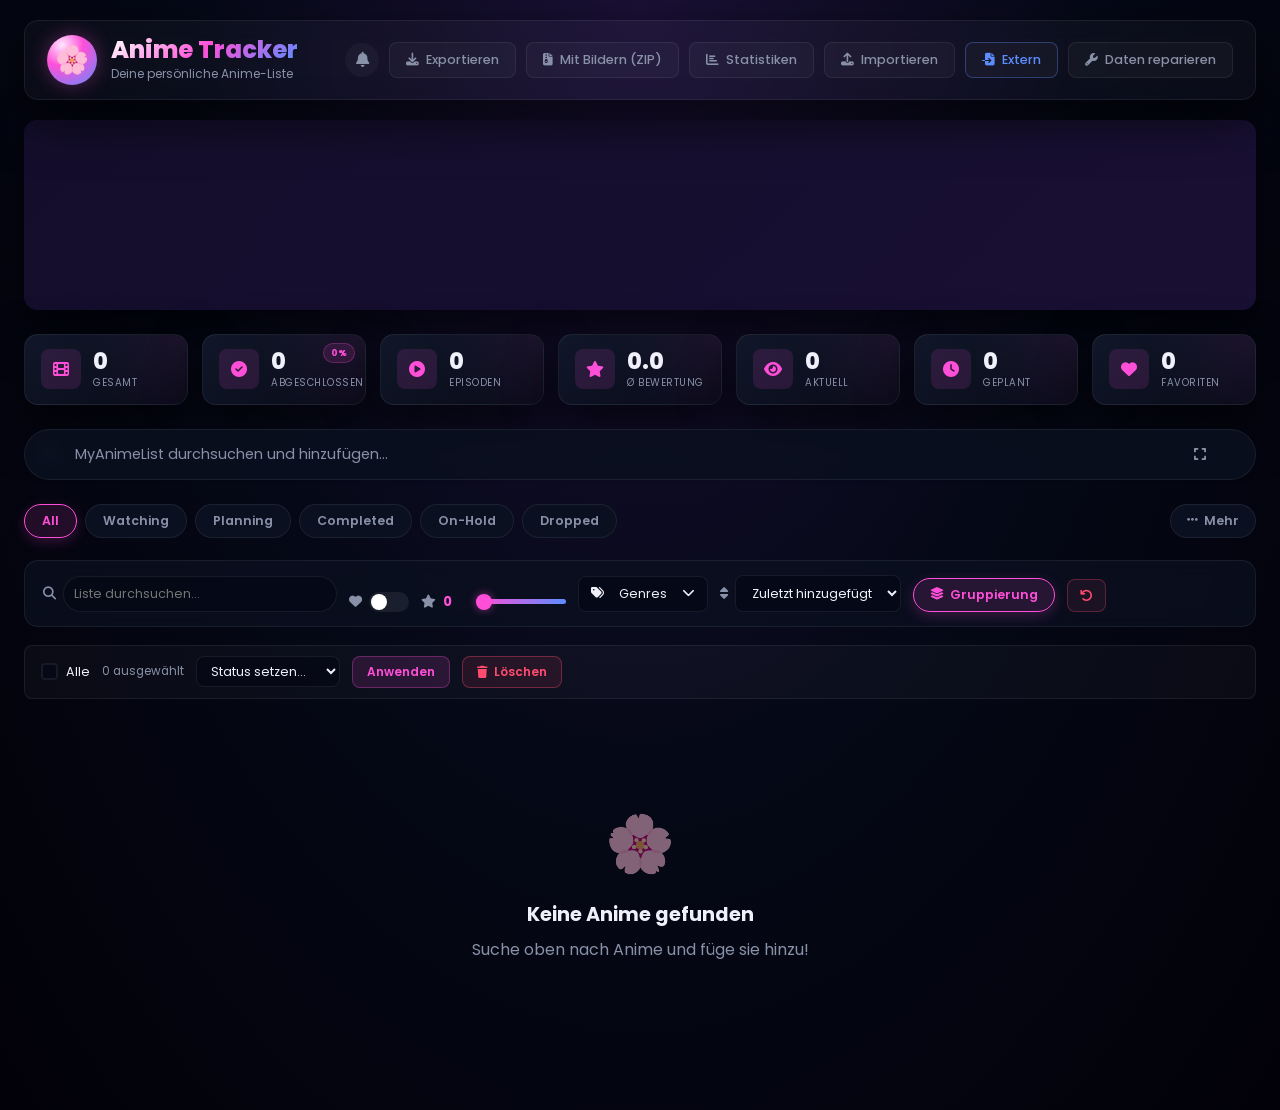
==== index.html @ bda7abe3 "Update aller Dateien: Layout, Skripte und allgemeine Verbesserungen" ====
<!DOCTYPE html>
<html lang="de">
<head>
  <meta charset="UTF-8"/>
  <meta name="viewport" content="width=device-width,initial-scale=1.0"/>
  <title>Anime Tracker</title>
  <link rel="preconnect" href="https://fonts.googleapis.com">
  <link href="https://fonts.googleapis.com/css2?family=Poppins:wght@300;400;500;600;700;800&display=swap" rel="stylesheet">
  <link rel="stylesheet" href="https://cdnjs.cloudflare.com/ajax/libs/font-awesome/6.4.0/css/all.min.css">
  <link rel="stylesheet" href="style.css">
  <style>
    @view-transition { navigation: auto; }
    ::view-transition-old(root) {
      animation: vt-out-left .5s cubic-bezier(0.4, 0, 0.2, 1) both;
    }
    ::view-transition-new(root) {
      animation: vt-in-left .5s cubic-bezier(0.4, 0, 0.2, 1) both;
    }
    @keyframes vt-out-left {
      to { opacity:0; transform:translateX(-80px) scale(0.97); }
    }
    @keyframes vt-in-left {
      from { opacity:0; transform:translateX(-80px) scale(0.97); }
    }
  </style>
</head>
<body>
<div class="app">

  <!-- ═══ HEADER ═══ -->
  <header class="header">
    <div class="header-brand">
      <div class="header-logo">🌸</div>
      <div>
        <h1 class="header-title">Anime Tracker</h1>
        <p class="header-sub">Deine persönliche Anime-Liste</p>
      </div>
    </div>
    <div class="header-actions">
      <!-- Notification Bell -->
      <div class="notif-wrap" id="notifWrap">
        <button class="icon-btn" id="notifBtn" title="Benachrichtigungen">
          <i class="fas fa-bell"></i>
          <span class="notif-badge hidden" id="notifBadge">0</span>
        </button>
        <div class="notif-panel hidden" id="notifPanel">
          <div class="notif-panel-header">
            <span><i class="fas fa-bell"></i> Benachrichtigungen</span>
            <button id="notifMarkAll" class="link-btn">Alle gelesen</button>
          </div>
          <div class="notif-tabs-bar">
            <button class="notif-tab active" data-ntab="episodes"><i class="fas fa-play-circle"></i> Episoden</button>
            <button class="notif-tab" data-ntab="news"><i class="fas fa-newspaper"></i> News</button>
          </div>
          <div class="notif-body" id="notifBody"></div>
        </div>
      </div>
      <button class="btn-ghost" id="exportBtn"><i class="fas fa-download"></i> Exportieren</button>
      <button class="btn-ghost" id="exportZipBtn" title="JSON + alle Cover-Bilder als ZIP exportieren"><i class="fas fa-file-zipper"></i> Mit Bildern (ZIP)</button>
      <a href="stats.html" class="btn-ghost" style="text-decoration:none"><i class="fas fa-chart-bar"></i> Statistiken</a>
      <label class="btn-ghost">
        <i class="fas fa-upload"></i> Importieren
        <input type="file" id="importInput" accept="application/json" hidden>
      </label>
      <label class="btn-ghost btn-accent-border" title="Import von HiAnime/AnimeKai/MAL (XML, JSON, TXT)">
        <i class="fas fa-file-import"></i> Extern
        <input type="file" id="extImportInput" accept=".xml,.json,.txt" hidden>
      </label>
      <button class="btn-ghost" id="repairBtn" title="Fehlende Daten (Cover, Episoden, Alt-Titel) für bestehende Einträge nachladen">
        <i class="fas fa-wrench"></i> Daten reparieren
      </button>
    </div>
  </header>

  <!-- ═══ HERO BANNER ═══ -->
  <div class="hero-banner">
    <div class="hero-img" style="background-image:url('assets/main_header.webp')"></div>
    <div class="hero-overlay"></div>
  </div>

  <!-- ═══ STATS ═══ -->
  <section class="stats-row" id="statsRow">
    <div class="stat-card">
      <div class="stat-icon"><i class="fas fa-film"></i></div>
      <div class="stat-body"><span class="stat-val" id="st-total">0</span><span class="stat-lbl">Gesamt</span></div>
    </div>
    <div class="stat-card" style="position:relative;">
      <span class="stat-pct-badge" id="st-completed-pct">0%</span>
      <div class="stat-icon"><i class="fas fa-check-circle"></i></div>
      <div class="stat-body"><span class="stat-val" id="st-completed">0</span><span class="stat-lbl">Abgeschlossen</span></div>
    </div>
    <div class="stat-card">
      <div class="stat-icon"><i class="fas fa-play-circle"></i></div>
      <div class="stat-body"><span class="stat-val" id="st-episodes">0</span><span class="stat-lbl">Episoden</span></div>
    </div>
    <div class="stat-card">
      <div class="stat-icon"><i class="fas fa-star"></i></div>
      <div class="stat-body"><span class="stat-val" id="st-avg">0.0</span><span class="stat-lbl">Ø Bewertung</span></div>
    </div>
    <div class="stat-card">
      <div class="stat-icon"><i class="fas fa-eye"></i></div>
      <div class="stat-body"><span class="stat-val" id="st-watching">0</span><span class="stat-lbl">Aktuell</span></div>
    </div>
    <div class="stat-card">
      <div class="stat-icon"><i class="fas fa-clock"></i></div>
      <div class="stat-body"><span class="stat-val" id="st-planning">0</span><span class="stat-lbl">Geplant</span></div>
    </div>
    <div class="stat-card">
      <div class="stat-icon"><i class="fas fa-heart"></i></div>
      <div class="stat-body"><span class="stat-val" id="st-favs">0</span><span class="stat-lbl">Favoriten</span></div>
    </div>
  </section>

  <!-- ═══ MAL SEARCH ═══ -->
  <section class="search-section">
    <div class="search-box">
      <i class="fas fa-search search-icon"></i>
      <input id="malInput" class="search-input" type="text" placeholder="MyAnimeList durchsuchen und hinzufügen…" autocomplete="off">
      <i class="fas fa-times search-clear hidden" id="malClear"></i>
      <button class="search-expand-btn" id="searchExpandBtn" title="Große Suche öffnen"><i class="fas fa-expand"></i></button>
      <div class="search-dropdown hidden" id="malDropdown"></div>
    </div>
  </section>

  <!-- ═══ TABS ROW ═══ -->
  <div class="tabs-row">
    <div class="tabs-left">
      <div class="tabs-fixed" id="tabsFixed"></div>
      <div class="tabs-divider hidden" id="tabsDivider"></div>
      <div class="tabs-scroll-wrap" id="tabsScrollWrap">
        <div class="tabs-scroll" id="tabsScroll"></div>
      </div>
    </div>
    <div class="tabs-right">
      <!-- More / folders -->
      <div class="more-wrap" id="moreWrap">
        <button class="pill-btn" id="moreBtn"><i class="fas fa-ellipsis-h"></i> Mehr</button>
        <div class="more-panel hidden" id="morePanel">
          <div class="more-list" id="moreList"></div>
          <div class="more-input-row hidden" id="moreInputRow">
            <input id="folderInput" class="more-input" placeholder="Name…" onkeydown="if(event.key==='Enter')AT.addFolder()">
            <i class="fas fa-check" onclick="AT.addFolder()" class="more-confirm-icon"></i>
          </div>
          <button class="more-add-btn" id="moreAddBtn" onclick="AT.showFolderInput()"><i class="fas fa-plus"></i> Neue Kategorie</button>
        </div>
      </div>
    </div>
  </div>

  <!-- ═══ FILTER BAR ═══ -->
  <div class="filter-bar">
    <!-- List search -->
    <div class="filter-item filter-search">
      <i class="fas fa-search fi-icon"></i>
      <input id="listSearch" class="filter-input" placeholder="Liste durchsuchen…">
      <i class="fas fa-times fi-clear hidden" id="listSearchClear"></i>
    </div>
    <!-- Franchise -->
    <div class="filter-item hidden" id="franchiseWrap">
      <i class="fas fa-layer-group fi-icon"></i>
      <select id="franchiseSel" class="filter-select">
        <option value="">Alle Franchises</option>
      </select>
    </div>
    <!-- Favorites toggle -->
    <div class="filter-item">
      <i class="fas fa-heart fi-icon"></i>
      <label class="toggle"><input type="checkbox" id="favToggle"><span class="toggle-track"></span></label>
    </div>
    <!-- Rating -->
    <div class="filter-item">
      <i class="fas fa-star fi-icon"></i>
      <span id="ratingVal" class="filter-val">0</span>
      <input type="range" id="ratingRange" min="0" max="10" step="0.5" value="0" class="filter-range">
    </div>
    <!-- Genres -->
    <div class="filter-item genre-wrap" id="genreWrap">
      <button class="filter-select genre-btn" id="genreBtn">
        <i class="fas fa-tags"></i> <span id="genreBtnText">Genres</span> <i class="fas fa-chevron-down"></i>
      </button>
      <div class="genre-panel hidden" id="genrePanel"></div>
    </div>
    <!-- Sort -->
    <div class="filter-item">
      <i class="fas fa-sort fi-icon"></i>
      <select id="sortSel" class="filter-select">
        <option value="added-desc">Zuletzt hinzugefügt</option>
        <option value="title-asc">Titel A–Z</option>
        <option value="title-desc">Titel Z–A</option>
        <option value="rating-desc">Bewertung ↓</option>
        <option value="rating-asc">Bewertung ↑</option>
        <option value="mal-desc">MAL Score ↓</option>
        <option value="progress-desc">Fortschritt ↓</option>
      </select>
    </div>
    <!-- Grouping toggle -->
    <div class="filter-item">
      <button class="pill-btn active" id="groupingBtn"><i class="fas fa-layer-group"></i> Gruppierung</button>
    </div>
    <!-- Reset -->
    <button class="reset-btn" id="resetBtn"><i class="fas fa-undo"></i></button>
  </div>

  <!-- ═══ BULK ACTIONS ═══ -->
  <div class="bulk-bar" id="bulkBar">
    <label class="cb-wrap"><input type="checkbox" id="selectAll"><span class="cb-box"></span><span>Alle</span></label>
    <span class="bulk-count" id="bulkCount">0 ausgewählt</span>
    <select id="bulkStatus" class="filter-select" style="padding:5px 10px;">
      <option value="">Status setzen…</option>
      <option value="Currently Watching">Aktuell</option>
      <option value="Completed">Abgeschlossen</option>
      <option value="Plan to Watch">Geplant</option>
      <option value="On Hold">Pausiert</option>
      <option value="Dropped">Abgebrochen</option>
    </select>
    <button class="btn-sm-accent" id="bulkApplyBtn">Anwenden</button>
    <button class="btn-sm-danger" id="bulkDeleteBtn"><i class="fas fa-trash"></i> Löschen</button>
  </div>

  <!-- ═══ MESSAGE ═══ -->
  <div class="msg-bar hidden" id="msgBar"></div>

  <!-- ═══ ANIME GRID ═══ -->
  <div class="anime-grid" id="animeGrid"></div>
  <div class="empty-state hidden" id="emptyState">
    <div class="empty-icon">🌸</div>
    <h3>Keine Anime gefunden</h3>
    <p>Suche oben nach Anime und füge sie hinzu!</p>
  </div>

  <!-- ═══ PAGINATION ═══ -->
  <div class="pagination" id="pagination"></div>

</div><!-- .app -->

<!-- ══════════════════ MODALS ══════════════════ -->

<!-- Detail Modal -->
<div class="modal hidden" id="detailModal">
  <div class="modal-bg"></div>
  <div class="modal-box xlarge">
    <div class="modal-head">
      <div class="detail-head-titles">
        <h2 id="detailModalTitle"></h2>
        <div class="detail-modal-alt" id="detailModalAlt"></div>
      </div>
      <button class="icon-btn" id="detailClose"><i class="fas fa-times"></i></button>
    </div>
    <div class="modal-body" id="detailBody"></div>
    <div class="modal-foot">
      <button class="btn-danger" id="detailDelete"><i class="fas fa-trash"></i> Löschen</button>
      <button class="btn-accent" id="detailEdit"><i class="fas fa-edit"></i> Bearbeiten</button>
    </div>
  </div>
</div>

<!-- Edit Modal -->
<div class="modal hidden" id="editModal">
  <div class="modal-bg"></div>
  <div class="modal-box medium">
    <div class="modal-head">
      <h2><i class="fas fa-edit"></i> Bearbeiten</h2>
      <button class="icon-btn" id="editClose"><i class="fas fa-times"></i></button>
    </div>
    <div class="modal-body">
      <div class="edit-preview">
        <img id="editImg" src="" alt="" onerror="noCover(this)">
        <div><h3 id="editName"></h3><p id="editMeta" class="dim"></p></div>
      </div>
      <div class="form-grid">
        <div class="form-field">
          <label>Status</label>
          <select id="editStatus" class="filter-select" style="width:100%"></select>
        </div>
        <div class="form-field">
          <label>Fortschritt</label>
          <div class="ep-row">
            <input type="number" id="editEpWatched" min="0" class="ep-input">
            <span class="dim">/</span>
            <span id="editEpTotal" class="dim">0</span>
          </div>
        </div>
        <div class="form-field full">
          <label>Meine Bewertung: <strong id="editRatingVal">0.0</strong></label>
          <input type="range" id="editRating" min="0" max="10" step="0.5" value="0" class="filter-range" style="width:100%">
        </div>
        <div class="form-field full">
          <label class="cb-wrap"><input type="checkbox" id="editFav"><span class="cb-box"></span><span><i class="fas fa-heart"></i> Favorit</span></label>
        </div>
        <div class="form-field full" id="editCatField"></div>
      </div>
    </div>
    <div class="modal-foot">
      <button class="btn-ghost" id="editCancel">Abbrechen</button>
      <button class="btn-accent" id="editSave">Speichern</button>
    </div>
  </div>
</div>

<!-- MAL Add Modal -->
<div class="modal hidden" id="addModal">
  <div class="modal-bg"></div>
  <div class="modal-box large">
    <div class="modal-head">
      <h2><i class="fab fa-fort-awesome"></i> Zur Liste hinzufügen</h2>
      <button class="icon-btn" id="addClose"><i class="fas fa-times"></i></button>
    </div>
    <div class="modal-body" id="addBody"></div>
    <div class="modal-foot">
      <button class="btn-ghost" id="addCancel">Abbrechen</button>
      <button class="btn-accent" id="addConfirm"><i class="fas fa-plus"></i> Hinzufügen</button>
    </div>
  </div>
</div>

<!-- Big Search Modal -->
<div class="modal hidden" id="bigSearchModal">
  <div class="modal-bg"></div>
  <div class="modal-box xlarge bigsearch-box">
    <div class="modal-head">
      <h2><i class="fas fa-search"></i> Anime suchen</h2>
      <button class="icon-btn" id="bigSearchClose"><i class="fas fa-times"></i></button>
    </div>
    <div class="bigsearch-inputwrap">
      <i class="fas fa-search search-icon"></i>
      <input id="bigSearchInput" class="search-input" type="text" placeholder="Titel (deutsch, englisch oder japanisch)…" autocomplete="off">
      <i class="fas fa-times search-clear hidden" id="bigSearchClear"></i>
    </div>
    <div class="modal-body bigsearch-body" id="bigSearchResults">
      <div class="bigsearch-hint"><i class="fas fa-info-circle"></i> Tipp wenn du einen Anime nicht findest: probier mal nur ein einzelnes Schlüsselwort statt des ganzen Titels.</div>
    </div>
  </div>
</div>

<!-- Merge Modal -->
<div class="modal hidden" id="mergeModal">
  <div class="modal-bg"></div>
  <div class="modal-box medium">
    <div class="modal-head">
      <h2><i class="fas fa-compress-arrows-alt"></i> Kategorien zusammenführen</h2>
      <button class="icon-btn" id="mergeClose"><i class="fas fa-times"></i></button>
    </div>
    <div class="modal-body">
      <p class="dim" style="margin-bottom:16px;">Alle Anime aus <strong id="mergeSrcLabel"></strong> werden zusammengeführt.</p>
      <div class="form-grid">
        <div class="form-field full">
          <label>Zusammenführen mit</label>
          <select id="mergeTarget" class="filter-select" style="width:100%"></select>
        </div>
        <div class="form-field full">
          <label>Neuer Name</label>
          <input type="text" id="mergeName" class="ep-input" style="width:100%">
        </div>
      </div>
    </div>
    <div class="modal-foot">
      <button class="btn-ghost" id="mergeCancel">Abbrechen</button>
      <button class="btn-accent" id="mergeConfirm"><i class="fas fa-compress-arrows-alt"></i> Zusammenführen</button>
    </div>
  </div>
</div>

<!-- External Import Modal -->
<div class="modal hidden" id="extModal">
  <div class="modal-bg"></div>
  <div class="modal-box large">
    <div class="modal-head">
      <h2><i class="fas fa-file-import"></i> Externer Import</h2>
      <button class="icon-btn" id="extClose"><i class="fas fa-times"></i></button>
    </div>
    <div class="modal-body" id="extBody"></div>
    <div class="modal-foot">
      <button class="btn-ghost" id="extCancel">Abbrechen</button>
      <button class="btn-accent" id="extStart" disabled><i class="fas fa-rocket"></i> Import starten</button>
    </div>
  </div>
</div>

<!-- Repair existing entries (backfill missing cover/episodes/score/alt title) -->
<div class="modal hidden" id="repairModal">
  <div class="modal-bg"></div>
  <div class="modal-box large">
    <div class="modal-head">
      <h2><i class="fas fa-wrench"></i> Daten reparieren</h2>
      <button class="icon-btn" id="repairClose"><i class="fas fa-times"></i></button>
    </div>
    <div class="modal-body" id="repairBody"></div>
    <div class="modal-foot">
      <button class="btn-ghost" id="repairCancel">Abbrechen</button>
      <button class="btn-accent" id="repairStart" disabled><i class="fas fa-rocket"></i> Reparatur starten</button>
    </div>
  </div>
</div>

<!-- ZIP export with images -->
<div class="modal hidden" id="zipExportModal">
  <div class="modal-bg"></div>
  <div class="modal-box large">
    <div class="modal-head">
      <h2><i class="fas fa-file-zipper"></i> Export mit Bildern</h2>
      <button class="icon-btn" id="zipExportClose"><i class="fas fa-times"></i></button>
    </div>
    <div class="modal-body" id="zipExportBody"></div>
    <div class="modal-foot">
      <button class="btn-ghost" id="zipExportCancel">Abbrechen</button>
      <button class="btn-accent" id="zipExportStart"><i class="fas fa-rocket"></i> Export starten</button>
    </div>
  </div>
</div>

<script src="https://cdnjs.cloudflare.com/ajax/libs/Chart.js/4.4.1/chart.umd.min.js"></script>
<script src="https://cdnjs.cloudflare.com/ajax/libs/jszip/3.10.1/jszip.min.js"></script>
<script src="script.js"></script>
</body>
</html>
---- style.css ----
/* ═══════════════════════════════════════════════════════════════════
   Anime Tracker — style.css  (clean rewrite)
═══════════════════════════════════════════════════════════════════ */
:root {
  --bg:          #050816;
  --bg2:         #0b1020;
  --bg3:         #111827;
  --surface:     rgba(255,255,255,.03);
  --border:      rgba(255,255,255,.07);
  --accent:      #ff4fd8;
  --accent-dim:  rgba(255,79,216,.12);
  --accent2:     #5b8dff;
  --text:        #f0f0fa;
  --dim:         #8891a8;
  --success:     #4cd964;
  --warning:     #ffcc00;
  --danger:      #ff4b6e;
  --radius:      14px;
  --radius-sm:   8px;
  --radius-pill: 999px;
  --shadow:      0 20px 50px rgba(0,0,0,.6);
  --glow:        0 0 20px rgba(255,79,216,.3);
  --trans:       .2s cubic-bezier(.4,0,.2,1);
}

/* ── Reset ── */
*,*::before,*::after{box-sizing:border-box;margin:0;padding:0}
.hidden{display:none!important}
html{overflow-x:hidden;scroll-behavior:smooth;background:#050816}
body{
  background:radial-gradient(ellipse at top,#1a1035 0,#050816 50%,#020108 100%);
  color:var(--text);
  font-family:'Poppins',system-ui,sans-serif;
  -webkit-font-smoothing:antialiased;
  min-height:100vh;
  overflow-x:hidden;
}

/* ── Layout ── */
.app{
  max-width:1440px;
  margin:0 auto;
  padding:20px 24px 80px;
}

/* ════════════════════ HEADER ════════════════════ */
.header{
  display:flex;
  align-items:center;
  justify-content:space-between;
  gap:16px;
  padding:14px 22px;
  background:var(--surface);
  border:1px solid var(--border);
  border-radius:var(--radius);
  backdrop-filter:blur(12px);
  box-shadow:var(--shadow);
  position:relative;
  z-index:100;
  overflow:visible;
}
.header-brand{display:flex;align-items:center;gap:14px}
.header-logo{
  width:50px;height:50px;border-radius:50%;flex-shrink:0;
  background:radial-gradient(circle at 30% 20%,#ffe6ff,#ff4fd8 40%,#5b8dff);
  display:flex;align-items:center;justify-content:center;
  font-size:1.7rem;box-shadow:var(--glow);
}
.header-title{
  font-size:1.5rem;font-weight:800;
  background:linear-gradient(135deg,#fff,var(--accent),var(--accent2));
  -webkit-background-clip:text;background-clip:text;color:transparent;
  line-height:1.1;
}
.header-sub{font-size:.75rem;color:var(--dim);margin-top:2px}
.header-actions{display:flex;align-items:center;gap:10px;flex-shrink:0}

/* ── Buttons ── */
.btn-ghost{
  display:inline-flex;align-items:center;gap:7px;
  padding:8px 16px;border-radius:var(--radius-sm);
  background:var(--surface);border:1px solid var(--border);
  color:var(--dim);font-size:.8rem;font-weight:500;
  cursor:pointer;transition:all var(--trans);font-family:inherit;
  white-space:nowrap;
}
.btn-ghost:hover{border-color:var(--accent);color:var(--accent);background:var(--accent-dim)}
.btn-accent-border{border-color:rgba(91,141,255,.35)!important;color:var(--accent2)!important}
.btn-accent-border:hover{border-color:var(--accent2)!important;background:rgba(91,141,255,.12)!important}

.btn-accent{
  display:inline-flex;align-items:center;gap:7px;
  padding:10px 20px;border-radius:var(--radius-sm);
  background:linear-gradient(135deg,var(--accent),#ff80e5);
  border:none;color:#050816;font-size:.85rem;font-weight:700;
  cursor:pointer;transition:all var(--trans);font-family:inherit;
  box-shadow:0 6px 20px rgba(255,79,216,.35);
}
.btn-accent:hover{transform:translateY(-2px);box-shadow:0 10px 28px rgba(255,79,216,.5)}

.btn-danger{
  display:inline-flex;align-items:center;gap:7px;
  padding:10px 20px;border-radius:var(--radius-sm);
  background:rgba(255,75,110,.12);border:1px solid rgba(255,75,110,.4);
  color:var(--danger);font-size:.85rem;font-weight:600;
  cursor:pointer;transition:all var(--trans);font-family:inherit;
}
.btn-danger:hover{background:rgba(255,75,110,.22)}

.btn-sm-accent{
  padding:6px 14px;border-radius:var(--radius-sm);
  background:var(--accent-dim);border:1px solid rgba(255,79,216,.3);
  color:var(--accent);font-size:.75rem;font-weight:600;
  cursor:pointer;transition:all var(--trans);font-family:inherit;
}
.btn-sm-accent:hover{background:rgba(255,79,216,.22)}

.btn-sm-danger{
  padding:6px 14px;border-radius:var(--radius-sm);
  background:rgba(255,75,110,.1);border:1px solid rgba(255,75,110,.35);
  color:var(--danger);font-size:.75rem;font-weight:600;
  cursor:pointer;transition:all var(--trans);font-family:inherit;
  display:inline-flex;align-items:center;gap:6px;
}
.btn-sm-danger:hover{background:rgba(255,75,110,.2)}

.icon-btn{
  width:34px;height:34px;border-radius:50%;border:none;
  background:var(--surface);color:var(--dim);
  display:flex;align-items:center;justify-content:center;
  cursor:pointer;transition:all var(--trans);font-size:.95rem;
}
.icon-btn:hover{color:var(--accent);background:var(--accent-dim)}

.link-btn{background:none;border:none;color:var(--accent2);font-size:.72rem;cursor:pointer;font-family:inherit;transition:color var(--trans)}
.link-btn:hover{color:var(--accent)}

.pill-btn{
  display:inline-flex;align-items:center;gap:6px;
  padding:7px 16px;border-radius:var(--radius-pill);
  background:var(--bg2);border:1px solid var(--border);
  color:var(--dim);font-size:.78rem;font-weight:600;
  cursor:pointer;transition:all var(--trans);font-family:inherit;white-space:nowrap;
}
.pill-btn:hover{border-color:var(--accent);color:var(--accent)}
.pill-btn.active{background:var(--accent-dim);border-color:var(--accent);color:var(--accent);box-shadow:0 4px 14px rgba(255,79,216,.2)}

/* ════════════════════ HERO ════════════════════ */
.hero-banner{
  position:relative;height:190px;border-radius:var(--radius);
  overflow:hidden;margin:20px 0 24px;box-shadow:var(--shadow);
  flex-shrink:0;background:var(--bg2);
}
.hero-img{position:absolute;inset:0;background-size:cover;background-position:center;background-color:#1a1035}
.hero-overlay{position:absolute;inset:0;background:linear-gradient(135deg,rgba(5,8,22,.3),rgba(5,8,22,.05))}

/* ════════════════════ STATS ════════════════════ */
.stats-row{
  display:grid;
  grid-template-columns:repeat(auto-fit,minmax(min(130px,100%),1fr));
  gap:14px;margin-bottom:24px;
}
.stat-card{
  background:linear-gradient(145deg,rgba(17,24,42,.97),rgba(8,10,24,.98));
  border:1px solid var(--border);border-radius:var(--radius);
  padding:14px 16px;display:flex;align-items:center;gap:12px;
  box-shadow:var(--shadow);transition:all var(--trans);
  position:relative;overflow:hidden;
}
.stat-card::after{
  content:'';position:absolute;inset:0;
  background:radial-gradient(circle at top right,rgba(255,79,216,.07),transparent 60%);
  pointer-events:none;
}
.stat-card:hover{transform:translateY(-3px);border-color:rgba(255,79,216,.3)}
.stat-icon{
  width:40px;height:40px;border-radius:var(--radius-sm);
  background:var(--accent-dim);display:flex;align-items:center;
  justify-content:center;color:var(--accent);font-size:1rem;flex-shrink:0;z-index:1;
}
.stat-body{display:flex;flex-direction:column;z-index:1}
.stat-val{font-size:1.4rem;font-weight:800;line-height:1.1}
.stat-lbl{font-size:.62rem;color:var(--dim);text-transform:uppercase;letter-spacing:.5px;margin-top:2px}
.stat-pct-badge{
  position:absolute;top:8px;right:10px;
  background:var(--accent-dim);border:1px solid rgba(255,79,216,.25);
  color:var(--accent);border-radius:var(--radius-pill);
  padding:2px 7px;font-size:.58rem;font-weight:700;z-index:2;
}

/* ════════════════════ MAL SEARCH ════════════════════ */
.search-section{margin-bottom:20px;position:relative;z-index:90}
.search-box{position:relative}
.search-icon{
  position:absolute;left:18px;top:50%;transform:translateY(-50%);
  color:var(--dim);font-size:.95rem;pointer-events:none;
}
.search-input{
  width:100%;padding:14px 50px;border-radius:var(--radius-pill);
  background:rgba(11,16,32,.9);border:1px solid var(--border);
  color:var(--text);font-size:.9rem;outline:none;font-family:inherit;
  transition:all var(--trans);backdrop-filter:blur(8px);
}
.search-input:focus{border-color:var(--accent);box-shadow:0 0 0 2px rgba(255,79,216,.15)}
.search-input::placeholder{color:var(--dim)}
.search-clear{
  position:absolute;right:18px;top:50%;transform:translateY(-50%);
  color:var(--dim);cursor:pointer;transition:color var(--trans);
}
.search-clear:hover{color:var(--text)}
.search-expand-btn{
  position:absolute;right:44px;top:50%;transform:translateY(-50%);
  background:none;border:none;color:var(--dim);cursor:pointer;
  font-size:.85rem;padding:6px;transition:color var(--trans);
}
.search-expand-btn:hover{color:var(--accent)}
.search-dropdown{
  position:absolute;top:calc(100% + 8px);left:0;right:0;
  background:#0b1020;border:1px solid var(--border);border-radius:var(--radius);
  max-height:480px;overflow-y:auto;box-shadow:var(--shadow);z-index:200;
}
.sdrop-item{
  display:flex;align-items:center;gap:14px;padding:12px 16px;
  cursor:pointer;border-bottom:1px solid var(--border);transition:background var(--trans);
}
.sdrop-item:last-child{border-bottom:none}
.sdrop-item:hover{background:var(--accent-dim)}
.sdrop-item img{width:46px;height:65px;object-fit:cover;border-radius:6px;flex-shrink:0}
.sdrop-title{font-size:.83rem;font-weight:600;margin-bottom:4px}
.sdrop-meta{font-size:.69rem;color:var(--dim);display:flex;gap:10px;flex-wrap:wrap}

/* ════════════════════ BIG SEARCH MODAL ════════════════════ */
.bigsearch-box{max-width:1040px;width:100%}
.bigsearch-inputwrap{position:relative;padding:18px 24px}
.bigsearch-inputwrap .search-icon{left:42px}
.bigsearch-inputwrap .search-input{padding:14px 50px}
.bigsearch-inputwrap .search-clear{right:42px}
.bigsearch-body{padding-top:0}
.bigsearch-hint{color:var(--dim);font-size:.82rem;padding:10px 4px 4px;display:flex;gap:8px;align-items:center}
.bigsearch-grid{
  display:grid;grid-template-columns:repeat(auto-fill,minmax(170px,1fr));gap:16px;
}
.bsr-card{
  background:var(--surface);border:1px solid var(--border);border-radius:var(--radius);
  overflow:hidden;cursor:pointer;transition:all var(--trans);display:flex;flex-direction:column;
}
.bsr-card:hover{border-color:var(--accent);transform:translateY(-3px);box-shadow:var(--glow)}
.bsr-card img{width:100%;aspect-ratio:2/3;object-fit:cover;display:block;background:var(--bg3)}
.bsr-info{padding:10px 12px 12px;display:flex;flex-direction:column;gap:4px;flex:1}
.bsr-title{font-size:.85rem;font-weight:700;line-height:1.25}
.bsr-alt{font-size:.72rem;color:var(--dim);line-height:1.2}
.bsr-meta{font-size:.68rem;color:var(--dim);display:flex;gap:8px;flex-wrap:wrap;margin-top:auto;padding-top:6px}
.bsr-meta span{display:flex;align-items:center;gap:3px}
.bsr-genres{display:flex;flex-wrap:wrap;gap:5px;margin-top:2px}
.bsr-genre-tag{font-size:.63rem;padding:2px 8px;border-radius:var(--radius-pill);background:var(--accent-dim);color:var(--accent)}

/* ════════════════════ TABS ════════════════════ */
.tabs-row{
  display:flex;justify-content:space-between;align-items:center;
  gap:12px;margin-bottom:18px;padding:4px 0;overflow:visible;
}
.tabs-left{display:flex;align-items:center;gap:0;flex:1;min-width:0;overflow:visible}
.tabs-fixed{display:flex;gap:8px;flex-shrink:0}
.tabs-divider{width:1px;height:22px;background:var(--border);margin:0 10px;flex-shrink:0}
.tabs-scroll-wrap{flex:1;min-width:0;overflow-x:auto;overflow-y:visible;scrollbar-width:none}
.tabs-scroll-wrap::-webkit-scrollbar{display:none}
.tabs-scroll{display:flex;gap:8px;flex-wrap:nowrap;padding:4px 2px}
.tabs-right{display:flex;align-items:center;gap:8px;flex-shrink:0}

.tab{
  padding:7px 17px;border-radius:var(--radius-pill);
  background:var(--bg2);border:1px solid var(--border);
  font-size:.78rem;font-weight:600;color:var(--dim);
  cursor:pointer;transition:all var(--trans);white-space:nowrap;
  flex-shrink:0;
}
.tab:hover{border-color:var(--accent);color:var(--accent);transform:translateY(-1px)}
.tab.active{background:var(--accent-dim);border-color:var(--accent);color:var(--accent);box-shadow:0 4px 14px rgba(255,79,216,.2)}

/* More panel */
.more-wrap{position:relative;overflow:visible}
.more-panel{
  position:absolute;top:calc(100% + 8px);right:0;width:290px;
  background:#0b1020;border:1px solid var(--border);border-radius:var(--radius);
  padding:12px;display:flex;flex-direction:column;gap:8px;
  z-index:300;box-shadow:var(--shadow);
}
.more-list{display:flex;flex-direction:column;gap:6px;max-height:220px;overflow-y:auto}
.more-item{
  display:flex;align-items:center;gap:8px;padding:8px 10px;
  background:var(--bg3);border-radius:var(--radius-sm);font-size:.79rem;
  transition:background var(--trans);
}
.more-item:hover{background:#1a2040}
.more-item-left{display:flex;align-items:center;gap:8px;flex:1;min-width:0}
.more-item-name{flex:1;white-space:nowrap;overflow:hidden;text-overflow:ellipsis}
.more-item-count{
  background:var(--accent-dim);border:1px solid rgba(255,79,216,.25);
  color:var(--accent);border-radius:var(--radius-pill);padding:1px 8px;font-size:.62rem;
  white-space:nowrap;flex-shrink:0;
}
.more-reorder{display:flex;flex-direction:column;gap:1px;flex-shrink:0}
.more-reorder button{
  background:none;border:none;color:var(--dim);cursor:pointer;
  padding:1px 4px;font-size:.58rem;border-radius:3px;transition:all var(--trans);
}
.more-reorder button:hover:not(:disabled){color:var(--accent);background:var(--accent-dim)}
.more-reorder button:disabled{opacity:.2;cursor:not-allowed}
.more-item-actions{display:flex;gap:4px;flex-shrink:0}
.more-act-btn{
  background:none;border:none;cursor:pointer;
  padding:4px 6px;border-radius:5px;font-size:.73rem;transition:all var(--trans);
}
.more-act-btn.merge{color:var(--accent2)}
.more-act-btn.merge:hover{background:rgba(91,141,255,.15)}
.more-act-btn.del{color:var(--danger)}
.more-act-btn.del:hover{background:rgba(255,75,110,.15)}
.more-input-row{
  display:flex;align-items:center;gap:8px;
  background:var(--bg);border:1px solid var(--border);
  border-radius:var(--radius-sm);padding:7px 10px;
}
.more-input{background:none;border:none;color:var(--text);outline:none;font-size:.8rem;flex:1;font-family:inherit}
.more-add-btn{
  background:var(--accent-dim);border:1px solid rgba(255,79,216,.3);
  border-radius:var(--radius-sm);padding:9px;font-size:.79rem;font-weight:600;
  color:var(--accent);cursor:pointer;transition:all var(--trans);font-family:inherit;text-align:center;
}
.more-add-btn:hover{background:rgba(255,79,216,.2)}
.folder-rename-input{
  background:rgba(5,8,22,.9);border:1px solid var(--accent);border-radius:6px;
  padding:2px 7px;font-size:.79rem;color:var(--text);outline:none;font-family:inherit;
  width:130px;
}

/* ════════════════════ FILTER BAR ════════════════════ */
.filter-bar{
  display:flex;flex-wrap:wrap;align-items:flex-end;gap:12px;
  background:rgba(11,16,32,.75);border:1px solid var(--border);
  border-radius:var(--radius);padding:14px 18px;margin-bottom:18px;
  backdrop-filter:blur(8px);position:relative;z-index:50;
}
.filter-item{display:flex;align-items:center;gap:7px}
.fi-icon{color:var(--dim);font-size:.82rem;flex-shrink:0}
.filter-input{
  background:rgba(5,8,22,.8);border:1px solid var(--border);
  border-radius:var(--radius-pill);padding:8px 14px 8px 10px;
  font-size:.79rem;color:var(--text);outline:none;font-family:inherit;
  transition:all var(--trans);min-width:180px;
}
.filter-input:focus{border-color:var(--accent)}
.fi-clear{cursor:pointer;color:var(--dim);font-size:.75rem}
.fi-clear:hover{color:var(--text)}
.filter-select{
  background:rgba(5,8,22,.8);border:1px solid var(--border);
  border-radius:var(--radius-sm);padding:8px 12px;
  font-size:.79rem;color:var(--text);outline:none;font-family:inherit;
  cursor:pointer;transition:border-color var(--trans);
}
.filter-select:focus{border-color:var(--accent)}
.filter-val{font-size:.83rem;font-weight:700;color:var(--accent);min-width:26px}
.filter-range{
  -webkit-appearance:none;height:5px;border-radius:5px;outline:none;
  background:linear-gradient(90deg,var(--accent),var(--accent2));cursor:pointer;
  width:90px;
}
.filter-range::-webkit-slider-thumb{
  -webkit-appearance:none;width:16px;height:16px;border-radius:50%;
  background:var(--accent);cursor:pointer;box-shadow:0 0 8px rgba(255,79,216,.5);
}
.reset-btn{
  background:rgba(255,75,110,.08);border:1px solid rgba(255,75,110,.3);
  border-radius:var(--radius-sm);padding:8px 12px;color:var(--danger);
  cursor:pointer;transition:all var(--trans);font-size:.8rem;
}
.reset-btn:hover{background:rgba(255,75,110,.18)}

/* Toggle */
.toggle{position:relative;display:inline-block;width:40px;height:20px}
.toggle input{opacity:0;width:0;height:0}
.toggle-track{
  position:absolute;cursor:pointer;inset:0;
  background:var(--border);border-radius:34px;transition:var(--trans);
}
.toggle-track::before{
  content:'';position:absolute;width:16px;height:16px;
  left:2px;bottom:2px;background:#fff;border-radius:50%;transition:var(--trans);
}
.toggle input:checked + .toggle-track{background:var(--accent)}
.toggle input:checked + .toggle-track::before{transform:translateX(20px)}

/* Genre dropdown */
.genre-wrap{position:relative}
.genre-btn{
  display:inline-flex;align-items:center;gap:7px;cursor:pointer;
  font-family:inherit;white-space:nowrap;min-width:130px;justify-content:space-between;
}
.genre-panel{
  position:absolute;top:calc(100% + 6px);left:0;width:310px;
  background:#0b1020;border:1px solid var(--border);border-radius:var(--radius);
  padding:12px;display:flex;flex-wrap:wrap;gap:7px;z-index:400;box-shadow:var(--shadow);
}
.genre-chip{
  background:rgba(5,8,22,.9);border:1px solid var(--border);
  border-radius:var(--radius-pill);padding:4px 12px;font-size:.69rem;
  cursor:pointer;transition:all var(--trans);color:var(--dim);
}
.genre-chip:hover{border-color:var(--accent);color:var(--accent)}
.genre-chip.on{background:var(--accent-dim);border-color:var(--accent);color:var(--accent)}

/* ════════════════════ BULK BAR ════════════════════ */
.bulk-bar{
  display:flex;align-items:center;gap:12px;flex-wrap:wrap;
  padding:10px 16px;background:var(--surface);border:1px solid var(--border);
  border-radius:var(--radius-sm);margin-bottom:18px;font-size:.79rem;
}
.bulk-count{color:var(--dim);font-size:.73rem}

/* Checkbox */
.cb-wrap{display:inline-flex;align-items:center;gap:8px;cursor:pointer;user-select:none;font-size:.79rem}
.cb-wrap input{position:absolute;opacity:0;pointer-events:none}
.cb-box{
  width:17px;height:17px;border:2px solid var(--border);border-radius:4px;
  background:rgba(5,8,22,.8);flex-shrink:0;transition:all var(--trans);
  display:flex;align-items:center;justify-content:center;
}
.cb-wrap:hover .cb-box{border-color:var(--accent)}
.cb-wrap input:checked ~ .cb-box{background:var(--accent);border-color:var(--accent)}
.cb-wrap input:checked ~ .cb-box::after{content:'✓';color:#050816;font-size:.7rem;font-weight:800}

/* ════════════════════ MESSAGE BAR ════════════════════ */
.msg-bar{
  padding:11px 18px;border-radius:var(--radius-sm);margin-bottom:18px;
  font-size:.83rem;display:flex;align-items:center;justify-content:space-between;gap:12px;
}
.msg-bar.info{background:rgba(91,141,255,.1);border:1px solid rgba(91,141,255,.35);color:#c3d4ff}
.msg-bar.error{background:rgba(255,75,110,.1);border:1px solid rgba(255,75,110,.4);color:#ffd0dd}
.msg-close{cursor:pointer;opacity:.7}
.msg-close:hover{opacity:1}

/* ════════════════════ ANIME GRID ════════════════════ */
.anime-grid{
  display:grid;
  grid-template-columns:repeat(auto-fill,minmax(min(190px,100%),1fr));
  gap:18px;margin-bottom:24px;
}

/* Season group inside grid — full width */
.sg-wrap{grid-column:1/-1;margin-bottom:4px}
.sg-header{
  display:flex;align-items:center;justify-content:space-between;
  padding:10px 16px;background:var(--accent-dim);border:1px solid rgba(255,79,216,.2);
  border-radius:var(--radius-sm);cursor:pointer;transition:background var(--trans);
  user-select:none;margin-bottom:12px;
}
.sg-header:hover{background:rgba(255,79,216,.17)}
.sg-title{display:flex;align-items:center;gap:10px;font-size:.83rem;font-weight:700}
.sg-title i{color:var(--accent)}
.sg-count{
  background:var(--accent-dim);border:1px solid rgba(255,79,216,.3);
  color:var(--accent);border-radius:var(--radius-pill);padding:1px 9px;font-size:.67rem;font-weight:600;
}
.sg-arrow{color:var(--dim);font-size:.75rem;transition:transform var(--trans)}
.sg-wrap.open .sg-arrow{transform:rotate(180deg)}
.sg-body{display:none}
.sg-wrap.open .sg-body{display:grid;grid-template-columns:repeat(auto-fill,minmax(min(190px,100%),1fr));gap:18px}

/* ════════════════════ ANIME CARD ════════════════════ */
.anime-card{
  background:linear-gradient(145deg,rgba(10,14,30,.98),rgba(5,8,22,.98));
  border:1px solid var(--border);border-radius:var(--radius);
  overflow:hidden;cursor:pointer;transition:all var(--trans);position:relative;
}
.card-media{position:relative;background:var(--surface);}
.card-media img{background:var(--surface);}
.anime-card:hover{
  transform:translateY(-5px);border-color:rgba(255,79,216,.5);
  box-shadow:0 0 20px rgba(255,79,216,.25);
}
.anime-card img{
  width:100%;aspect-ratio:2/3;object-fit:cover;display:block;
  transition:transform .4s ease;
}
.anime-card:hover img{transform:scale(1.04)}
.card-badges{position:absolute;top:9px;left:9px;right:9px;display:flex;justify-content:space-between;align-items:flex-start;gap:4px;flex-wrap:wrap;z-index:2}
.card-badges-bottom{top:auto;bottom:9px;left:9px;right:auto;}
.card-status{
  background:rgba(5,8,22,.88);backdrop-filter:blur(6px);
  padding:3px 10px;border-radius:var(--radius-pill);
  font-size:.62rem;font-weight:700;border:1px solid transparent;
}
.card-status.watching{color:#5b8dff;border-color:rgba(91,141,255,.4)}
.card-status.completed{color:#4cd964;border-color:rgba(76,217,100,.4)}
.card-status.planning{color:#ffcc00;border-color:rgba(255,204,0,.4)}
.card-status.hold{color:#ff9f43;border-color:rgba(255,159,67,.4)}
.card-status.dropped{color:#ff4b6e;border-color:rgba(255,75,110,.4)}
.card-fav-btn{
  background:rgba(5,8,22,.88);backdrop-filter:blur(6px);
  width:28px;height:28px;border-radius:50%;
  display:flex;align-items:center;justify-content:center;
  font-size:.75rem;color:var(--dim);border:1px solid var(--border);
  cursor:pointer;transition:all var(--trans);
}
.card-fav-btn:hover{color:#facc15;border-color:rgba(250,204,21,.5)}
.card-fav-btn.on{color:#ffd700;border-color:rgba(255,215,0,.5);box-shadow:0 0 8px rgba(255,215,0,.3)}
.card-relation-tag{
  flex-basis:100%;background:rgba(168,85,247,.18);border:1px solid rgba(168,85,247,.4);
  color:#c084fc;border-radius:var(--radius-pill);
  padding:2px 9px;font-size:.6rem;font-weight:600;
  display:flex;align-items:center;gap:4px;width:fit-content;
}
.card-custom-pill{
  background:rgba(91,141,255,.15);border:1px solid rgba(91,141,255,.3);
  color:var(--accent2);border-radius:var(--radius-pill);
  padding:2px 8px;font-size:.58rem;font-weight:600;
  display:flex;align-items:center;gap:4px;max-width:100px;overflow:hidden;text-overflow:ellipsis;white-space:nowrap;
}
.card-select-wrap{position:absolute;bottom:9px;right:9px;z-index:2}
.card-body{padding:11px}
.card-title{font-size:.82rem;font-weight:600;margin-bottom:7px;white-space:nowrap;overflow:hidden;text-overflow:ellipsis}
.card-alt-title{font-size:.68rem;color:var(--dim);margin-top:-5px;margin-bottom:7px;white-space:nowrap;overflow:hidden;text-overflow:ellipsis}
.card-prog-bar{height:4px;background:rgba(31,36,56,.8);border-radius:2px;overflow:hidden;margin-bottom:4px}
.card-prog-fill{height:100%;background:linear-gradient(90deg,var(--accent),var(--accent2));border-radius:2px;transition:width .3s}
.card-prog-txt{font-size:.65rem;color:var(--dim);margin-bottom:5px}
.card-stars{font-size:.7rem;color:#facc15;margin-bottom:3px;letter-spacing:1px}
.card-mal{font-size:.63rem;color:var(--dim);margin-bottom:5px}
.card-airing{
  display:inline-flex;align-items:center;gap:5px;
  background:rgba(76,217,100,.1);border:1px solid rgba(76,217,100,.3);
  color:var(--success);border-radius:var(--radius-pill);
  padding:2px 9px;font-size:.62rem;font-weight:700;margin-bottom:5px;
}
.airing-dot{
  width:6px;height:6px;border-radius:50%;background:var(--success);
  box-shadow:0 0 5px var(--success);animation:airing-pulse 1.5s ease-in-out infinite;flex-shrink:0;
}
@keyframes airing-pulse{0%,100%{opacity:1;transform:scale(1)}50%{opacity:.5;transform:scale(.8)}}
.airing-next{font-size:.58rem;opacity:.75;border-left:1px solid rgba(76,217,100,.3);padding-left:5px;margin-left:2px}
.card-actions{display:flex;gap:6px}
.ep-btn{
  background:rgba(5,8,22,.8);border:1px solid var(--border);
  border-radius:var(--radius-pill);padding:4px 10px;font-size:.68rem;font-weight:600;
  color:var(--dim);cursor:pointer;transition:all var(--trans);font-family:inherit;
}
.ep-btn:hover{border-color:var(--accent2);color:var(--accent2);background:rgba(91,141,255,.1)}

/* Empty */
.empty-state{text-align:center;padding:60px 20px}
.empty-icon{font-size:3.5rem;margin-bottom:14px;opacity:.5}
.empty-state h3{font-size:1.2rem;margin-bottom:8px}
.empty-state p{color:var(--dim)}

/* ════════════════════ PAGINATION ════════════════════ */
.pagination{display:flex;align-items:center;justify-content:center;gap:8px;margin-top:8px;flex-wrap:wrap}
.page-btn{
  width:36px;height:36px;border-radius:var(--radius-sm);
  background:var(--bg2);border:1px solid var(--border);
  color:var(--dim);font-size:.8rem;font-weight:600;
  cursor:pointer;transition:all var(--trans);display:flex;align-items:center;justify-content:center;
  font-family:inherit;
}
.page-btn:hover{border-color:var(--accent);color:var(--accent)}
.page-btn.active{background:var(--accent-dim);border-color:var(--accent);color:var(--accent)}
.page-btn:disabled{opacity:.3;cursor:not-allowed}
.page-info{font-size:.75rem;color:var(--dim);padding:0 8px}

/* ════════════════════ MODALS ════════════════════ */
.modal{position:fixed;inset:0;display:flex;align-items:center;justify-content:center;z-index:1000;padding:20px}
.modal-bg{position:absolute;inset:0;background:rgba(2,6,18,.92);backdrop-filter:blur(14px)}
.modal-box{
  position:relative;background:linear-gradient(145deg,#0b1020,#020617);
  border:1px solid var(--border);border-radius:22px;
  box-shadow:0 30px 80px rgba(0,0,0,.9);
  max-height:90vh;overflow:hidden;display:flex;flex-direction:column;width:100%;
}
.modal-box.medium{max-width:460px}
.modal-box.large{max-width:760px}
.modal-box.xlarge{max-width:880px}
.modal-head{
  display:flex;align-items:center;justify-content:space-between;gap:12px;
  padding:18px 24px;border-bottom:1px solid var(--border);background:var(--surface);flex-shrink:0;
}
.modal-head h2{margin:0;font-size:1.1rem;font-weight:700}
.modal-head h2 i{color:var(--accent);margin-right:8px}
.detail-head-titles{display:flex;flex-direction:column;gap:2px;min-width:0}
.detail-modal-alt{font-size:.78rem;color:var(--dim);white-space:nowrap;overflow:hidden;text-overflow:ellipsis}
.modal-body{padding:22px 24px;overflow-y:auto;flex:1}
.modal-body::-webkit-scrollbar{width:5px}
.modal-body::-webkit-scrollbar-thumb{background:rgba(255,79,216,.3);border-radius:5px}
.modal-foot{
  padding:14px 24px;border-top:1px solid var(--border);
  display:flex;justify-content:flex-end;gap:10px;background:var(--surface);flex-shrink:0;
}

/* Detail layout */
.detail-layout{display:grid;grid-template-columns:175px 1fr;gap:22px}
.detail-poster{border-radius:var(--radius-sm);overflow:hidden;aspect-ratio:2/3;border:1px solid var(--border)}
.detail-poster img{width:100%;height:100%;object-fit:cover}
.detail-meta-row{display:flex;flex-wrap:wrap;gap:12px;margin-bottom:16px;padding-bottom:14px;border-bottom:1px solid var(--border)}
.detail-meta-item{display:flex;align-items:center;gap:6px;font-size:.8rem;color:var(--dim)}
.detail-meta-item i{color:var(--accent);width:18px}
.detail-meta-item strong{color:var(--text)}
.detail-section{margin-bottom:16px}
.detail-section h4{font-size:.68rem;font-weight:700;color:var(--accent2);text-transform:uppercase;letter-spacing:.5px;margin-bottom:7px}
.detail-section p{font-size:.85rem;line-height:1.7;color:var(--dim)}
.detail-tags{display:flex;flex-wrap:wrap;gap:6px}
.detail-tag{
  background:var(--accent-dim);border:1px solid rgba(255,79,216,.25);
  border-radius:var(--radius-pill);padding:3px 11px;font-size:.68rem;color:var(--accent);
}
.detail-tag.blue{background:rgba(91,141,255,.12);border-color:rgba(91,141,255,.3);color:var(--accent2)}
.mal-link{display:inline-flex;align-items:center;gap:5px;color:var(--accent2);font-size:.8rem;text-decoration:none;transition:color var(--trans)}
.mal-link:hover{color:var(--accent)}

/* Edit form */
.edit-preview{display:flex;gap:14px;margin-bottom:18px;padding-bottom:16px;border-bottom:1px solid var(--border)}
.edit-preview img{width:60px;height:88px;object-fit:cover;border-radius:6px;background:var(--bg3);flex-shrink:0}
.edit-preview h3{margin:0 0 5px;font-size:.95rem}
.form-grid{display:grid;grid-template-columns:1fr 1fr;gap:14px}
.form-field{display:flex;flex-direction:column;gap:6px}
.form-field.full{grid-column:1/-1}
.form-field label{font-size:.72rem;font-weight:600;color:var(--dim)}
.ep-row{display:flex;align-items:center;gap:8px}
.ep-input{
  background:rgba(5,8,22,.8);border:1px solid var(--border);
  border-radius:var(--radius-sm);padding:9px 12px;font-size:.83rem;
  color:var(--text);outline:none;font-family:inherit;transition:border-color var(--trans);
}
.ep-input:focus{border-color:var(--accent)}
.dim{color:var(--dim)}
.custom-cats-wrap{display:flex;flex-direction:column;gap:7px;max-height:140px;overflow-y:auto;
  background:rgba(5,8,22,.6);border:1px solid var(--border);border-radius:var(--radius-sm);padding:10px 12px}
.custom-cats-wrap::-webkit-scrollbar{width:3px}
.custom-cats-wrap::-webkit-scrollbar-thumb{background:rgba(255,79,216,.3);border-radius:3px}

/* MAL add preview */
.add-preview{display:flex;gap:18px;margin-bottom:18px;padding-bottom:16px;border-bottom:1px solid var(--border)}
.add-preview img{width:95px;height:140px;object-fit:cover;border-radius:var(--radius-sm);flex-shrink:0}
.add-preview h3{margin:0 0 8px;font-size:1rem}
.add-meta{font-size:.73rem;color:var(--accent2);margin-bottom:10px;display:flex;flex-wrap:wrap;gap:10px}
.add-synopsis{font-size:.78rem;color:var(--dim);line-height:1.6;max-height:110px;overflow-y:auto}
.add-form{display:flex;flex-direction:column;gap:14px}

/* ════════════════════ NOTIFICATIONS ════════════════════ */
.notif-wrap{position:relative;overflow:visible}
.notif-badge{
  position:absolute;top:-5px;right:-5px;
  background:var(--danger);color:#fff;border-radius:50%;
  min-width:17px;height:17px;font-size:.58rem;font-weight:700;
  display:flex;align-items:center;justify-content:center;border:2px solid var(--bg);padding:0 3px;
  animation:badge-pop .3s ease;
}
@keyframes badge-pop{0%{transform:scale(0)}70%{transform:scale(1.2)}100%{transform:scale(1)}}
.notif-panel{
  position:absolute;top:calc(100% + 10px);right:0;width:370px;
  background:#0b1020;border:1px solid var(--border);border-radius:var(--radius);
  box-shadow:var(--shadow);z-index:2000;display:flex;flex-direction:column;
  max-height:560px;overflow:visible;
}
.notif-panel-header{
  display:flex;align-items:center;justify-content:space-between;
  padding:13px 16px;border-bottom:1px solid var(--border);
  font-size:.85rem;font-weight:700;background:rgba(255,79,216,.04);flex-shrink:0;
}
.notif-panel-header i{color:var(--accent);margin-right:7px}
.notif-tabs-bar{display:flex;border-bottom:1px solid var(--border);flex-shrink:0}
.notif-tab{
  flex:1;background:none;border:none;padding:9px;font-size:.76rem;font-weight:600;
  color:var(--dim);cursor:pointer;transition:all var(--trans);font-family:inherit;
  display:flex;align-items:center;justify-content:center;gap:6px;
  border-bottom:2px solid transparent;
}
.notif-tab:hover{color:var(--text);background:var(--surface)}
.notif-tab.active{color:var(--accent);border-bottom-color:var(--accent)}
.notif-body{overflow-y:auto;flex:1;max-height:420px;border-radius:0 0 var(--radius) var(--radius)}
.notif-body::-webkit-scrollbar{width:4px}
.notif-body::-webkit-scrollbar-thumb{background:rgba(255,79,216,.3);border-radius:4px}
.notif-loading{padding:28px;text-align:center;color:var(--dim);font-size:.83rem}
.notif-empty{padding:28px 18px;text-align:center;display:flex;flex-direction:column;align-items:center;gap:5px}
.notif-empty i{font-size:1.8rem;color:var(--success);opacity:.7}
.notif-empty p{font-size:.88rem;font-weight:600;color:var(--text)}
.notif-empty span{font-size:.73rem;color:var(--dim)}
.notif-item{
  display:flex;gap:11px;padding:11px 15px;border-bottom:1px solid var(--border);
  cursor:pointer;transition:background var(--trans);text-decoration:none;color:inherit;
}
.notif-item:last-child{border-bottom:none}
.notif-item:hover{background:var(--accent-dim)}
.notif-item.read{opacity:.5}
.notif-thumb{
  position:relative;width:42px;height:58px;border-radius:6px;
  overflow:hidden;background:var(--bg3);display:flex;align-items:center;justify-content:center;
  color:var(--dim);flex-shrink:0;
}
.notif-thumb.news-thumb{width:58px;height:42px}
.notif-thumb img{width:100%;height:100%;object-fit:cover}
.notif-dot{
  position:absolute;bottom:3px;right:3px;width:7px;height:7px;border-radius:50%;
  border:1.5px solid #0b1020;
}
.notif-dot.green{background:var(--success);box-shadow:0 0 5px var(--success)}
.notif-dot.yellow{background:var(--warning);box-shadow:0 0 5px var(--warning)}
.notif-info{flex:1;min-width:0;display:flex;flex-direction:column;gap:2px;justify-content:center}
.notif-name{font-size:.8rem;font-weight:600;white-space:nowrap;overflow:hidden;text-overflow:ellipsis}
.notif-text{font-size:.73rem;font-weight:600}
.notif-text.green{color:var(--success)}
.notif-text.yellow{color:var(--warning)}
.notif-sub{font-size:.65rem;color:var(--dim)}
.notif-retry-btn{
  margin:8px auto 0;background:var(--accent-dim);border:1px solid rgba(255,79,216,.3);
  color:var(--accent);border-radius:var(--radius-sm);padding:5px 14px;
  cursor:pointer;font-family:inherit;font-size:.76rem;display:block;
}

/* ════════════════════ EXT IMPORT PROGRESS ════════════════════ */
.ext-stats{display:flex;gap:12px;flex-wrap:wrap;margin-bottom:16px}
.ext-stat{
  flex:1;min-width:100px;background:var(--bg3);border:1px solid var(--border);
  border-radius:var(--radius-sm);padding:12px 14px;display:flex;align-items:center;gap:10px;
}
.ext-stat-val{font-size:1.3rem;font-weight:800}
.ext-stat-lbl{font-size:.65rem;color:var(--dim);text-transform:uppercase;letter-spacing:.4px}
.ext-info{
  background:rgba(91,141,255,.07);border:1px solid rgba(91,141,255,.2);
  border-radius:var(--radius-sm);padding:12px 14px;font-size:.79rem;color:var(--dim);margin-bottom:16px;
}
.ext-progress{margin-top:14px}
.ext-prog-row{display:flex;justify-content:space-between;margin-bottom:5px;font-size:.77rem}
.ext-prog-bar{height:7px;background:var(--border);border-radius:4px;overflow:hidden}
.ext-prog-fill{height:100%;background:linear-gradient(90deg,var(--accent),var(--accent2));transition:width .3s;border-radius:4px}
.ext-log{margin-top:10px;max-height:110px;overflow-y:auto;font-size:.69rem;color:var(--dim)}

/* ════════════════════ SCROLLBAR ════════════════════ */
::-webkit-scrollbar{width:6px}
::-webkit-scrollbar-track{background:transparent}
::-webkit-scrollbar-thumb{background:rgba(255,79,216,.25);border-radius:6px}
::-webkit-scrollbar-thumb:hover{background:rgba(255,79,216,.45)}

/* ════════════════════ RESPONSIVE ════════════════════ */
@media(max-width:900px){
  .app{padding:14px 14px 60px}
  .header{flex-direction:column;align-items:flex-start}
  .header-actions{align-self:stretch;flex-wrap:wrap}
  .detail-layout{grid-template-columns:1fr}
  .add-preview{flex-direction:column;align-items:center;text-align:center}
  .form-grid{grid-template-columns:1fr}
}
@media(max-width:640px){
  .stats-row{grid-template-columns:repeat(2,1fr)}
  .anime-grid{grid-template-columns:repeat(auto-fill,minmax(min(155px,100%),1fr));gap:13px}
  .hero-banner{height:130px}
  .bulk-bar{flex-direction:column;align-items:flex-start}
  .notif-panel{width:calc(100vw - 28px);right:-10px}
  .filter-bar{gap:10px}
}

/* ════════════════════ RELATIONS BANNER ════════════════════ */
.rel-banner {
  background: rgba(91,141,255,.07);
  border: 1px solid rgba(91,141,255,.3);
  border-radius: var(--radius);
  margin-bottom: 18px;
  overflow: hidden;
  animation: banner-in .3s cubic-bezier(.2,.9,.4,1.1);
}

@keyframes banner-in {
  from { opacity:0; transform:translateY(-8px); }
  to   { opacity:1; transform:translateY(0); }
}

.rel-banner-head {
  display: flex;
  align-items: center;
  justify-content: space-between;
  gap: 12px;
  padding: 10px 16px;
  background: rgba(91,141,255,.1);
  border-bottom: 1px solid rgba(91,141,255,.2);
  font-size: .8rem;
  font-weight: 600;
}

.rel-banner-head i { color: var(--accent2); margin-right: 6px; }

.rel-banner-close {
  cursor: pointer;
  color: var(--dim);
  transition: color var(--trans);
  flex-shrink: 0;
}
.rel-banner-close:hover { color: var(--text); }

.rel-banner-items {
  display: flex;
  flex-wrap: wrap;
  gap: 8px;
  padding: 12px 16px;
}

.rel-banner-item {
  display: flex;
  align-items: center;
  gap: 8px;
  background: rgba(5,8,22,.8);
  border: 1px solid rgba(91,141,255,.25);
  border-radius: var(--radius-sm);
  padding: 7px 14px;
  cursor: pointer;
  transition: all var(--trans);
  font-family: inherit;
  font-size: .78rem;
  color: var(--text);
  max-width: 280px;
}
.rel-banner-item:hover { border-color: var(--accent); background: var(--accent-dim); }
.rel-banner-item:disabled { opacity: .5; cursor: not-allowed; }

.rel-badge {
  font-size: .6rem;
  font-weight: 700;
  color: var(--accent2);
  background: rgba(91,141,255,.15);
  border-radius: 20px;
  padding: 1px 7px;
  white-space: nowrap;
  flex-shrink: 0;
}

.rel-name {
  white-space: nowrap;
  overflow: hidden;
  text-overflow: ellipsis;
  max-width: 160px;
}

.rel-plus {
  color: var(--accent);
  font-size: .8rem;
  flex-shrink: 0;
  margin-left: auto;
}

/* ════════════════════ STATS PAGE ════════════════════ */
.stats-page{
  display:flex;flex-direction:column;gap:24px;
  padding-top:28px;
  animation:fadeIn .25s ease;
}
.stats-page.hidden{display:none}
@keyframes fadeIn{from{opacity:0;transform:translateY(8px)}to{opacity:1;transform:none}}

.stats-page-head{
  display:flex;align-items:center;justify-content:space-between;
  padding-bottom:16px;border-bottom:1px solid var(--border);
}
.stats-page-head h2{margin:0;font-size:1.25rem;font-weight:700;display:flex;align-items:center;gap:10px}
.stats-page-head h2 i{color:var(--accent)}

.sp-summary{
  display:grid;grid-template-columns:repeat(auto-fit,minmax(140px,1fr));gap:14px;
}
.sp-sum-card{
  background:var(--bg2);border:1px solid var(--border);border-radius:var(--radius);
  padding:16px;display:flex;flex-direction:column;gap:4px;
}
.sp-sum-val{font-size:1.6rem;font-weight:800;color:var(--accent)}
.sp-sum-lbl{font-size:.7rem;color:var(--dim);text-transform:uppercase;letter-spacing:.5px}

.sp-grid{
  display:grid;gap:18px;
  grid-template-columns:2fr 1fr 1fr;
}
.sp-grid-2{grid-template-columns:1fr 1.5fr}

.sp-card{
  background:var(--bg2);border:1px solid var(--border);border-radius:var(--radius);
  padding:20px;display:flex;flex-direction:column;gap:14px;
}
.sp-card h3{margin:0;font-size:.9rem;font-weight:700;display:flex;align-items:center;gap:8px;color:var(--dim)}
.sp-card h3 i{color:var(--accent)}
.sp-card canvas{max-height:220px}
.sp-card-wide canvas{max-height:260px}

/* Bar list for studios */
.sp-bar-list{display:flex;flex-direction:column;gap:8px;overflow-y:auto;max-height:260px;padding-right:12px}
.sp-bar-item{display:flex;flex-direction:column;gap:3px}
.sp-bar-row{display:flex;justify-content:space-between;align-items:center;font-size:.78rem}
.sp-bar-name{font-weight:600;white-space:nowrap;overflow:hidden;text-overflow:ellipsis;max-width:70%}
.sp-bar-count{color:var(--dim);flex-shrink:0;min-width:28px;text-align:right}
.sp-bar-track{height:5px;background:var(--border);border-radius:3px;overflow:hidden}
.sp-bar-fill{height:100%;border-radius:3px;background:linear-gradient(90deg,var(--accent),var(--accent2));transition:width .5s ease}

/* Recommendations */
.sp-reco-card{gap:16px}
.sp-reco-head{display:flex;align-items:center;justify-content:space-between;flex-wrap:wrap;gap:10px}
.sp-reco-head h3{margin:0}
.sp-reco-hint{font-size:.78rem;color:var(--dim);margin-top:-8px}
.sp-reco-grid{
  display:grid;grid-template-columns:repeat(auto-fill,minmax(150px,1fr));gap:14px;
}
.reco-card{
  background:var(--bg3);border:1px solid var(--border);border-radius:var(--radius);
  overflow:hidden;cursor:pointer;transition:all var(--trans);
}
.reco-card:hover{border-color:var(--accent);transform:translateY(-3px);box-shadow:var(--glow)}
.reco-card img{width:100%;aspect-ratio:2/3;object-fit:cover;display:block;background:var(--bg3)}
.reco-info{padding:10px 12px}
.reco-title{font-size:.8rem;font-weight:700;line-height:1.25;margin-bottom:4px}
.reco-meta{font-size:.68rem;color:var(--dim);display:flex;gap:6px;flex-wrap:wrap}
.reco-genres{display:flex;flex-wrap:wrap;gap:4px;margin-top:4px}
.reco-genre{font-size:.62rem;padding:2px 7px;border-radius:var(--radius-pill);background:var(--accent-dim);color:var(--accent)}
.reco-add-btn{
  width:100%;margin-top:8px;padding:5px;font-size:.72rem;font-weight:600;
  background:var(--accent-dim);color:var(--accent);border:1px solid var(--accent);
  border-radius:var(--radius-pill);cursor:pointer;transition:all var(--trans);
}
.reco-add-btn:hover{background:var(--accent);color:#fff}
.sp-reco-empty{color:var(--dim);font-size:.85rem;text-align:center;padding:24px 0}

@media(max-width:900px){
  .sp-grid{grid-template-columns:1fr 1fr}
  .sp-grid-2{grid-template-columns:1fr}
  .sp-card-wide{grid-column:1/-1}
}
@media(max-width:640px){
  .sp-grid,.sp-grid-2{grid-template-columns:1fr}
}
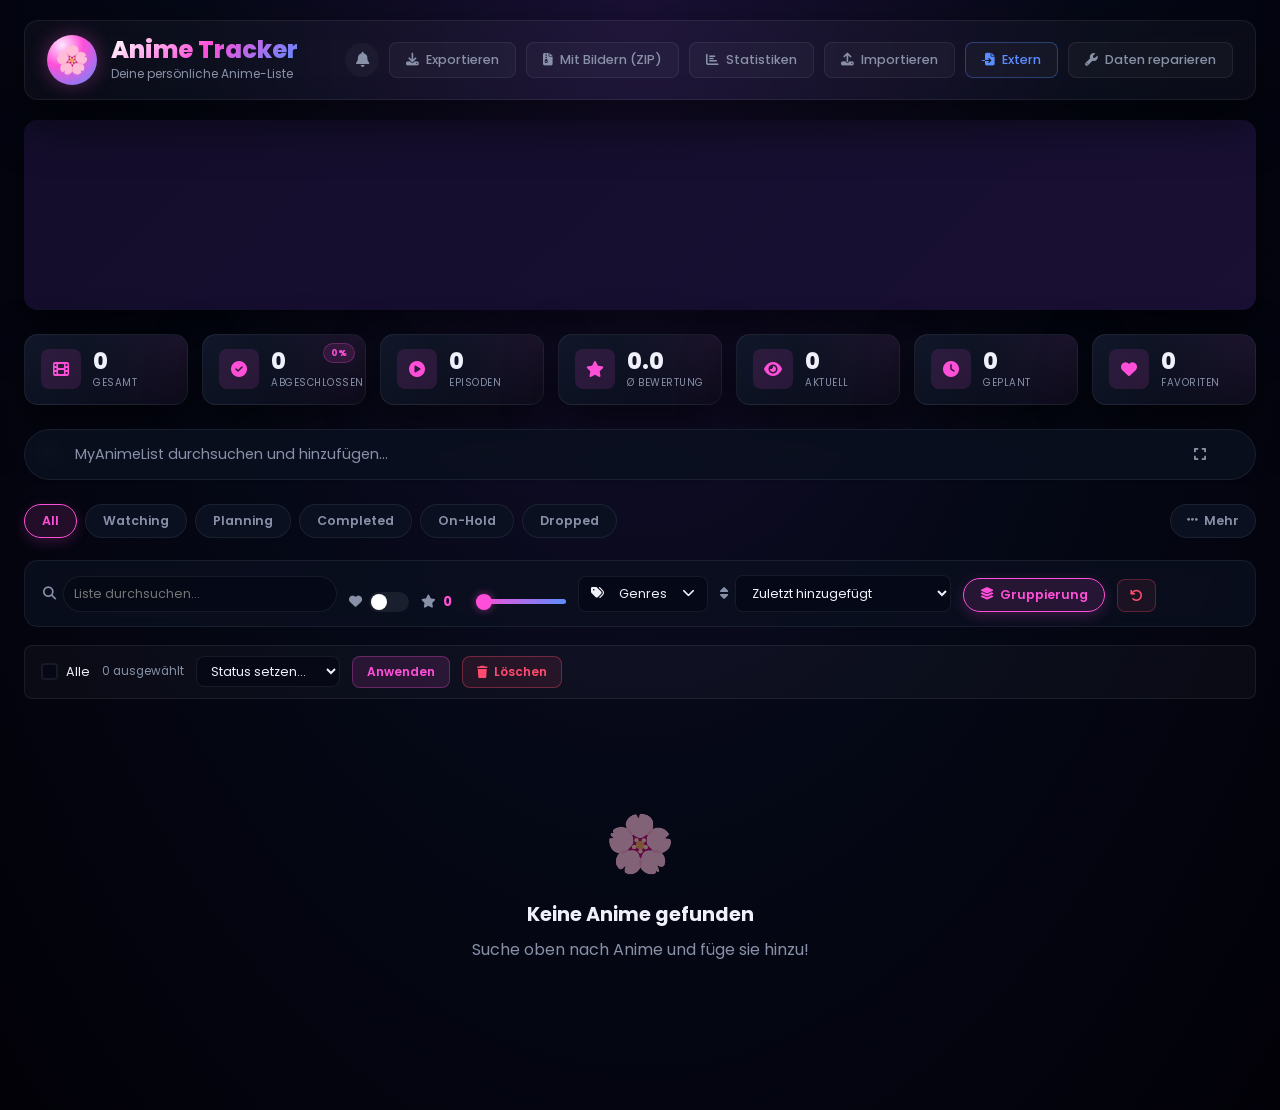
==== commit cadbe28c: "Add completion date sorting, share-as-image feature, fix year chart fallback" ====
--- a/index.html
+++ b/index.html
@@ -185,6 +185,8 @@
       <i class="fas fa-sort fi-icon"></i>
       <select id="sortSel" class="filter-select">
         <option value="added-desc">Zuletzt hinzugefügt</option>
+        <option value="completed-desc">Abgeschlossen (neueste)</option>
+        <option value="completed-asc">Abgeschlossen (älteste)</option>
         <option value="title-asc">Titel A–Z</option>
         <option value="title-desc">Titel Z–A</option>
         <option value="rating-desc">Bewertung ↓</option>
@@ -249,7 +251,10 @@
     <div class="modal-body" id="detailBody"></div>
     <div class="modal-foot">
       <button class="btn-danger" id="detailDelete"><i class="fas fa-trash"></i> Löschen</button>
-      <button class="btn-accent" id="detailEdit"><i class="fas fa-edit"></i> Bearbeiten</button>
+      <div style="display:flex;gap:8px">
+        <button class="btn-ghost" id="detailShare"><i class="fas fa-share-nodes"></i> Teilen</button>
+        <button class="btn-accent" id="detailEdit"><i class="fas fa-edit"></i> Bearbeiten</button>
+      </div>
     </div>
   </div>
 </div>
@@ -271,6 +276,13 @@
         <div class="form-field">
           <label>Status</label>
           <select id="editStatus" class="filter-select" style="width:100%"></select>
+        </div>
+        <div class="form-field" id="editCompletedDateWrap" style="display:none">
+          <label><i class="fas fa-calendar-check" style="color:var(--accent);margin-right:4px"></i> Abgeschlossen am</label>
+          <div style="display:flex;gap:6px;align-items:center">
+            <input type="date" id="editCompletedDate" class="filter-select" style="flex:1;color-scheme:dark">
+            <button type="button" id="editDateClear" class="btn-ghost" title="Datum löschen" style="padding:4px 8px;font-size:.75rem">✕</button>
+          </div>
         </div>
         <div class="form-field">
           <label>Fortschritt</label>
@@ -408,6 +420,25 @@
   </div>
 </div>
 
+<!-- Franchise / All seasons add modal -->
+<div class="modal hidden" id="franchiseModal">
+  <div class="modal-bg"></div>
+  <div class="modal-box xlarge">
+    <div class="modal-head">
+      <h2><i class="fas fa-layer-group"></i> <span id="franchiseModalTitle">Serie hinzufügen</span></h2>
+      <button class="icon-btn" id="franchiseClose"><i class="fas fa-times"></i></button>
+    </div>
+    <div class="modal-body" id="franchiseBody"></div>
+    <div class="modal-foot">
+      <button class="btn-ghost" id="franchiseCancel">Abbrechen</button>
+      <div style="display:flex;gap:10px;align-items:center">
+        <button class="btn-ghost" id="franchiseSelectAll"><i class="fas fa-check-double"></i> Alle auswählen</button>
+        <button class="btn-accent" id="franchiseConfirm" disabled><i class="fas fa-plus"></i> Ausgewählte hinzufügen</button>
+      </div>
+    </div>
+  </div>
+</div>
+
 <script src="https://cdnjs.cloudflare.com/ajax/libs/Chart.js/4.4.1/chart.umd.min.js"></script>
 <script src="https://cdnjs.cloudflare.com/ajax/libs/jszip/3.10.1/jszip.min.js"></script>
 <script src="script.js"></script>
--- a/style.css
+++ b/style.css
@@ -762,6 +762,8 @@
   margin-bottom: 18px;
   overflow: hidden;
   animation: banner-in .3s cubic-bezier(.2,.9,.4,1.1);
+  position: relative;
+  z-index: 10;
 }
 
 @keyframes banner-in {
@@ -926,3 +928,50 @@
 @media(max-width:640px){
   .sp-grid,.sp-grid-2{grid-template-columns:1fr}
 }
+.reco-links{display:flex;gap:6px;margin-top:4px}
+.reco-link{font-size:.65rem;color:var(--dim);text-decoration:none;padding:2px 7px;border:1px solid var(--border);border-radius:var(--radius-pill);transition:all var(--trans);display:flex;align-items:center;gap:3px}
+.reco-link:hover{color:var(--accent);border-color:var(--accent)}
+
+/* ════════════════════ FRANCHISE MODAL ════════════════════ */
+.franchise-grid{
+  display:grid;grid-template-columns:repeat(auto-fill,minmax(280px,1fr));gap:14px;
+}
+.franchise-item{
+  display:flex;gap:12px;padding:12px;
+  background:var(--bg3);border:1px solid var(--border);border-radius:var(--radius);
+  transition:border-color var(--trans);
+}
+.franchise-item:has(.franchise-cb:checked){ border-color:var(--accent); }
+.franchise-item--owned{ opacity:.55; }
+.franchise-check-wrap{ flex-shrink:0;margin-top:2px; }
+.franchise-item img{ width:60px;height:85px;object-fit:cover;border-radius:6px;flex-shrink:0;background:var(--bg2); }
+.franchise-info{ flex:1;min-width:0;display:flex;flex-direction:column;gap:3px; }
+.franchise-badges{ display:flex;flex-wrap:wrap;gap:4px;margin-bottom:2px; }
+.franchise-relation-badge{
+  font-size:.62rem;padding:2px 8px;border-radius:var(--radius-pill);
+  background:var(--accent-dim);color:var(--accent);font-weight:600;
+}
+.franchise-type-badge{
+  font-size:.62rem;padding:2px 7px;border-radius:var(--radius-pill);font-weight:600;
+}
+.franchise-type-tv{ background:rgba(6,182,212,.15);color:#06b6d4; }
+.franchise-type-movie{ background:rgba(245,158,11,.15);color:#f59e0b; }
+.franchise-type-ova,.franchise-type-ona{ background:rgba(168,85,247,.15);color:#a855f7; }
+.franchise-type-special{ background:rgba(16,185,129,.15);color:#10b981; }
+.franchise-owned-badge{
+  font-size:.62rem;padding:2px 8px;border-radius:var(--radius-pill);
+  background:rgba(16,185,129,.15);color:#10b981;font-weight:600;
+  display:flex;align-items:center;gap:3px;
+}
+.franchise-title{ font-size:.82rem;font-weight:700;line-height:1.2; }
+.franchise-alt{ font-size:.7rem;color:var(--dim); }
+.franchise-meta{ font-size:.7rem;color:var(--dim);display:flex;gap:8px;flex-wrap:wrap; }
+.bsr-actions{display:flex;gap:6px;margin-top:8px;flex-wrap:wrap}
+.bsr-add-btn,.bsr-franchise-btn{
+  flex:1;padding:5px 8px;font-size:.7rem;font-weight:600;border-radius:var(--radius-pill);
+  cursor:pointer;transition:all var(--trans);border:1px solid;display:flex;align-items:center;justify-content:center;gap:4px;
+}
+.bsr-add-btn{background:var(--accent);color:#fff;border-color:var(--accent)}
+.bsr-add-btn:hover{background:#e040c0}
+.bsr-franchise-btn{background:transparent;color:var(--accent);border-color:var(--accent)}
+.bsr-franchise-btn:hover{background:var(--accent-dim)}
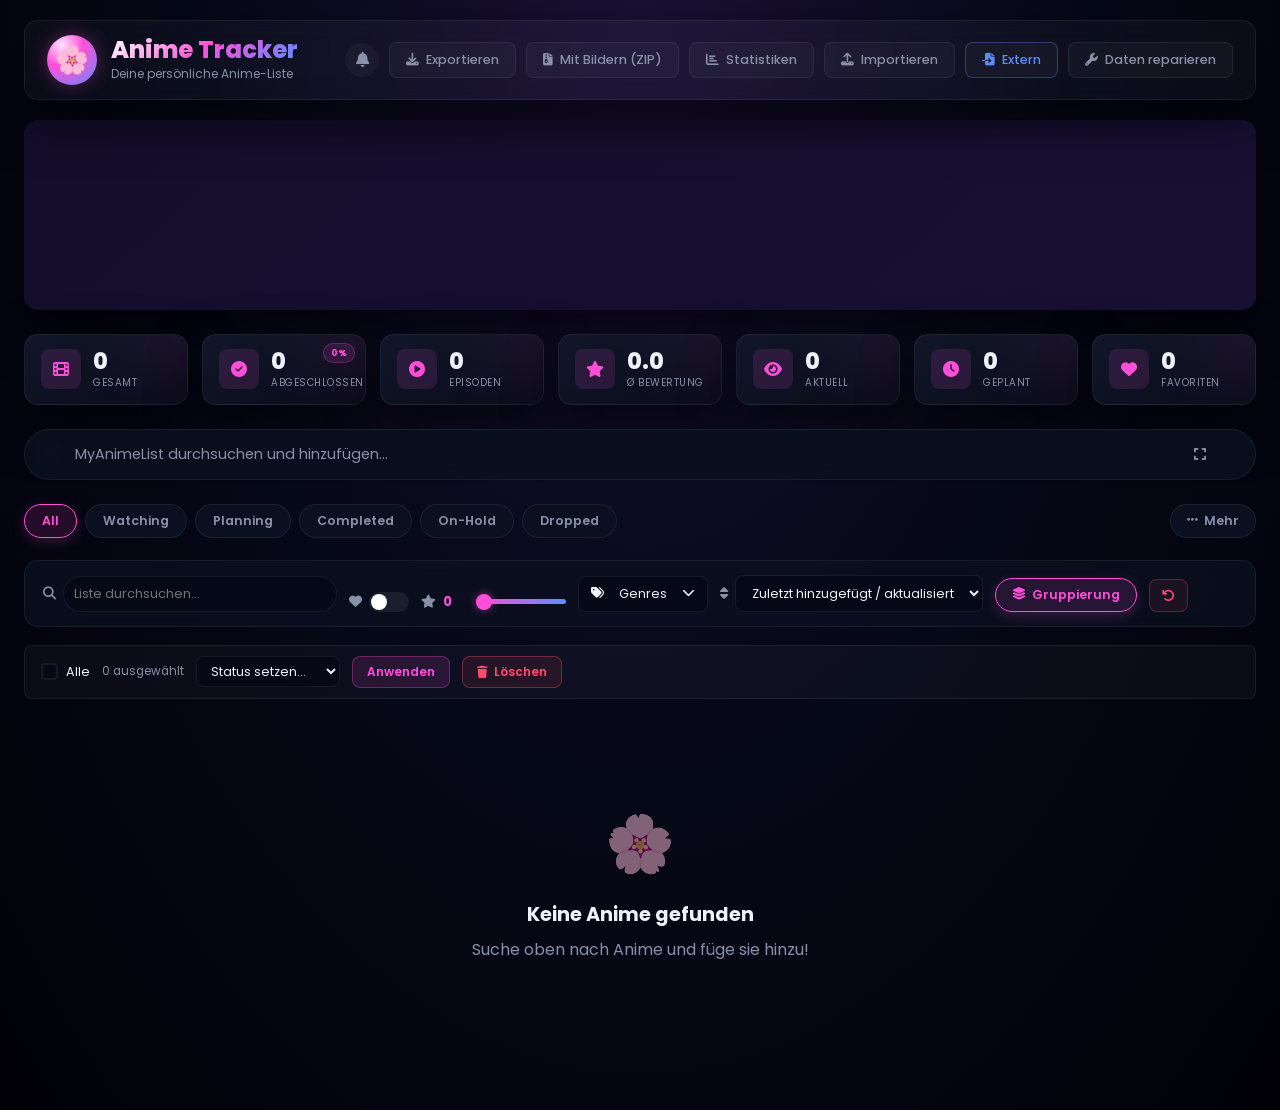
==== commit 812f5504: "Separate watching-progress timestamp from completion date, add month/week stats toggle, bigger share" ====
--- a/index.html
+++ b/index.html
@@ -184,7 +184,7 @@
     <div class="filter-item">
       <i class="fas fa-sort fi-icon"></i>
       <select id="sortSel" class="filter-select">
-        <option value="added-desc">Zuletzt hinzugefügt</option>
+        <option value="added-desc">Zuletzt hinzugefügt / aktualisiert</option>
         <option value="completed-desc">Abgeschlossen (neueste)</option>
         <option value="completed-asc">Abgeschlossen (älteste)</option>
         <option value="title-asc">Titel A–Z</option>
--- a/style.css
+++ b/style.css
@@ -975,3 +975,10 @@
 .bsr-add-btn:hover{background:#e040c0}
 .bsr-franchise-btn{background:transparent;color:var(--accent);border-color:var(--accent)}
 .bsr-franchise-btn:hover{background:var(--accent-dim)}
+.sp-timeframe-toggle{display:flex;gap:4px;background:var(--bg2);border-radius:var(--radius-pill);padding:3px;flex-shrink:0}
+.sp-tf-btn{
+  background:none;border:none;color:var(--dim);font-size:.72rem;font-weight:600;
+  padding:5px 12px;border-radius:var(--radius-pill);cursor:pointer;transition:all var(--trans);
+}
+.sp-tf-btn.active{background:var(--accent);color:#fff}
+.sp-tf-btn:not(.active):hover{color:var(--text)}
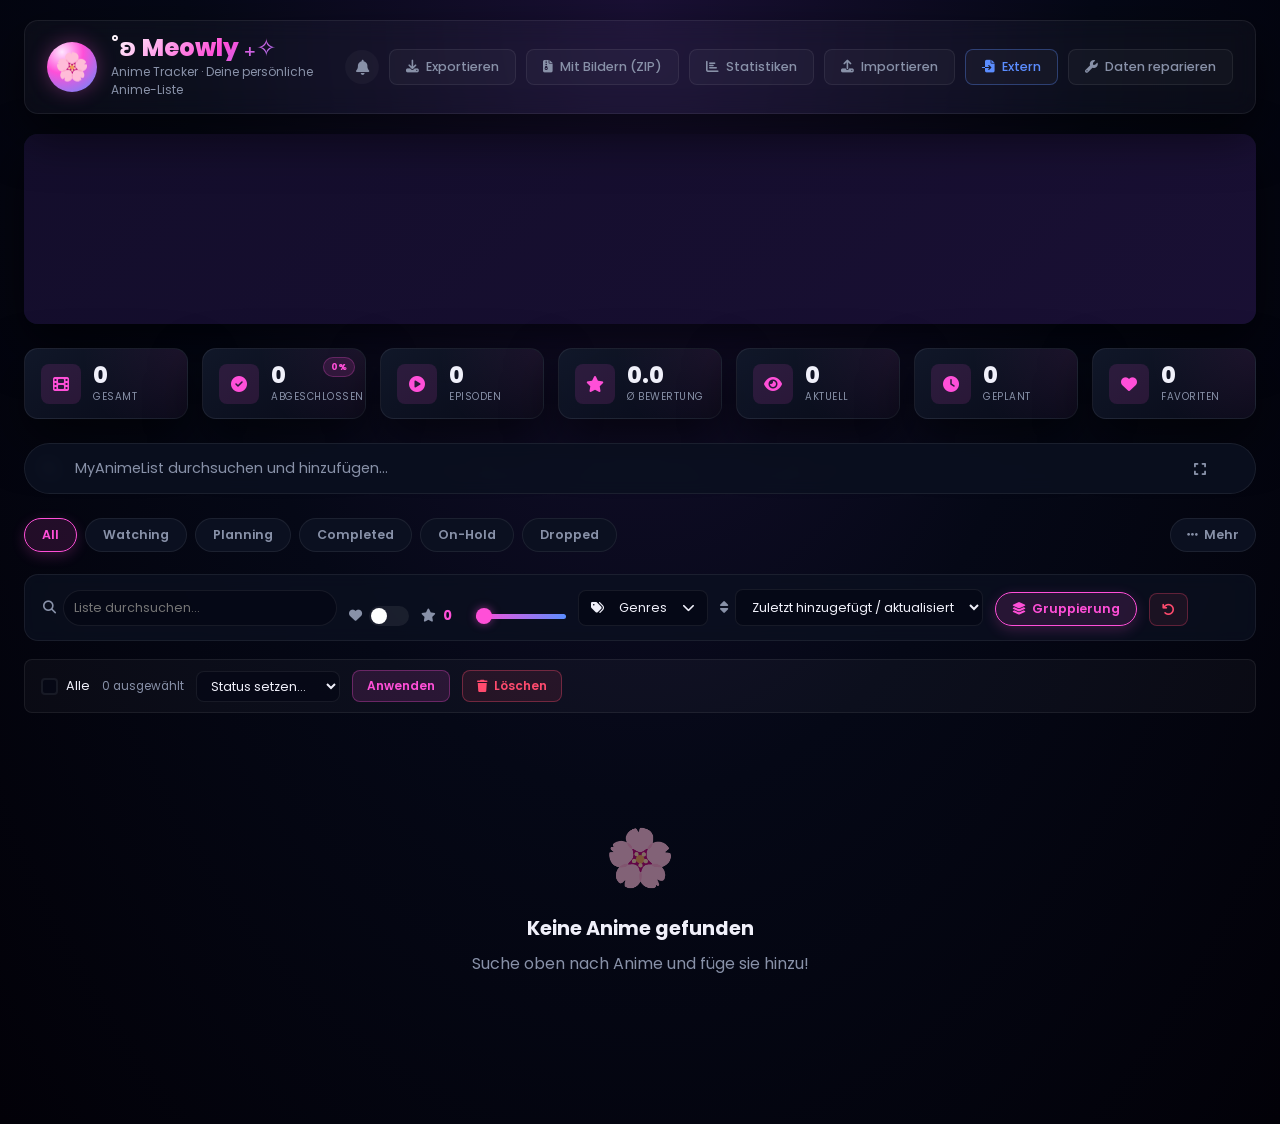
==== commit 5c20b8d6: "Rebrand header to Meowly branding, update page titles" ====
--- a/index.html
+++ b/index.html
@@ -3,7 +3,7 @@
 <head>
   <meta charset="UTF-8"/>
   <meta name="viewport" content="width=device-width,initial-scale=1.0"/>
-  <title>Anime Tracker</title>
+  <title>˚ʚ Meowly ₊✧ — Anime Tracker</title>
   <link rel="preconnect" href="https://fonts.googleapis.com">
   <link href="https://fonts.googleapis.com/css2?family=Poppins:wght@300;400;500;600;700;800&display=swap" rel="stylesheet">
   <link rel="stylesheet" href="https://cdnjs.cloudflare.com/ajax/libs/font-awesome/6.4.0/css/all.min.css">
@@ -32,8 +32,8 @@
     <div class="header-brand">
       <div class="header-logo">🌸</div>
       <div>
-        <h1 class="header-title">Anime Tracker</h1>
-        <p class="header-sub">Deine persönliche Anime-Liste</p>
+        <h1 class="header-title">˚ʚ Meowly ₊✧</h1>
+        <p class="header-sub">Anime Tracker · Deine persönliche Anime-Liste</p>
       </div>
     </div>
     <div class="header-actions">
--- a/style.css
+++ b/style.css
@@ -899,26 +899,36 @@
 .sp-reco-head h3{margin:0}
 .sp-reco-hint{font-size:.78rem;color:var(--dim);margin-top:-8px}
 .sp-reco-grid{
-  display:grid;grid-template-columns:repeat(auto-fill,minmax(150px,1fr));gap:14px;
+  display:grid;grid-template-columns:repeat(auto-fill,minmax(150px,1fr));gap:14px;align-items:stretch;
 }
 .reco-card{
   background:var(--bg3);border:1px solid var(--border);border-radius:var(--radius);
   overflow:hidden;cursor:pointer;transition:all var(--trans);
+  display:flex;flex-direction:column;height:100%;
 }
 .reco-card:hover{border-color:var(--accent);transform:translateY(-3px);box-shadow:var(--glow)}
-.reco-card img{width:100%;aspect-ratio:2/3;object-fit:cover;display:block;background:var(--bg3)}
-.reco-info{padding:10px 12px}
+.reco-card img{width:100%;aspect-ratio:2/3;object-fit:cover;display:block;background:var(--bg3);flex-shrink:0}
+.reco-info{padding:10px 12px;display:flex;flex-direction:column;flex:1}
 .reco-title{font-size:.8rem;font-weight:700;line-height:1.25;margin-bottom:4px}
 .reco-meta{font-size:.68rem;color:var(--dim);display:flex;gap:6px;flex-wrap:wrap}
 .reco-genres{display:flex;flex-wrap:wrap;gap:4px;margin-top:4px}
 .reco-genre{font-size:.62rem;padding:2px 7px;border-radius:var(--radius-pill);background:var(--accent-dim);color:var(--accent)}
+.reco-spacer{flex:1}
 .reco-add-btn{
   width:100%;margin-top:8px;padding:5px;font-size:.72rem;font-weight:600;
   background:var(--accent-dim);color:var(--accent);border:1px solid var(--accent);
-  border-radius:var(--radius-pill);cursor:pointer;transition:all var(--trans);
+  border-radius:var(--radius-pill);cursor:pointer;transition:all var(--trans);flex-shrink:0;
 }
 .reco-add-btn:hover{background:var(--accent);color:#fff}
 .sp-reco-empty{color:var(--dim);font-size:.85rem;text-align:center;padding:24px 0}
+
+.reco-detail-layout{display:flex;gap:24px}
+.reco-detail-layout img{width:220px;flex-shrink:0;border-radius:var(--radius);object-fit:cover;aspect-ratio:2/3;background:var(--bg3)}
+.reco-detail-info{flex:1;min-width:0}
+@media(max-width:640px){
+  .reco-detail-layout{flex-direction:column}
+  .reco-detail-layout img{width:160px;margin:0 auto}
+}
 
 @media(max-width:900px){
   .sp-grid{grid-template-columns:1fr 1fr}
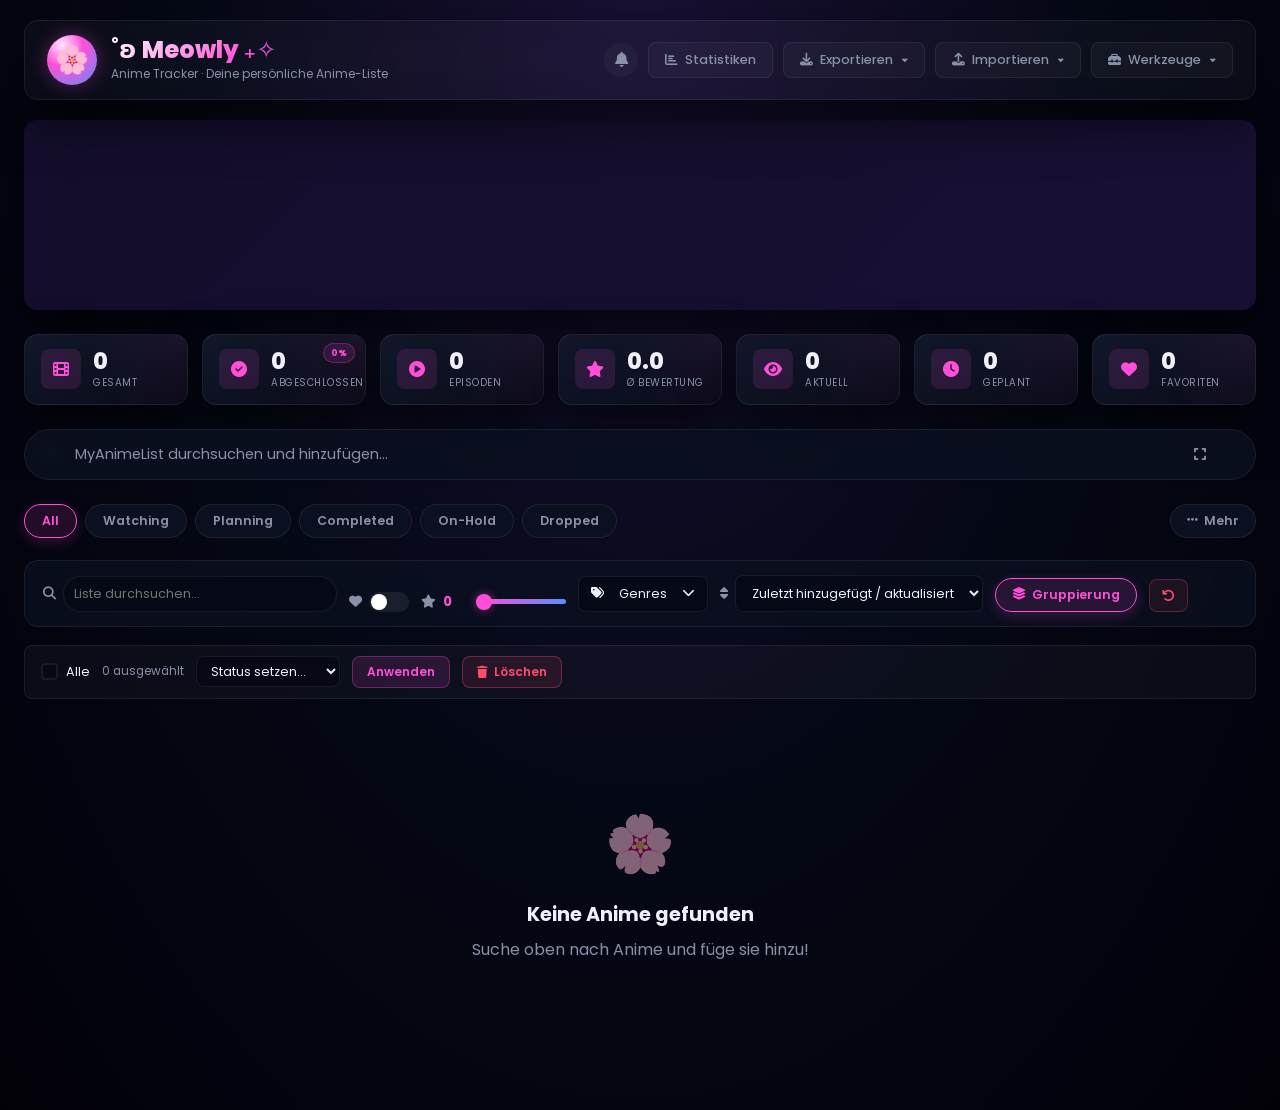
==== commit 2f454f34: "Fix noCover console error, resize recap canvas to fill frame, bigger top-3 cards" ====
--- a/index.html
+++ b/index.html
@@ -25,6 +25,7 @@
   </style>
 </head>
 <body>
+<script>window.noCover = function(el){ el.onerror=null; el.style.visibility="hidden"; };</script>
 <div class="app">
 
   <!-- ═══ HEADER ═══ -->
@@ -55,20 +56,37 @@
           <div class="notif-body" id="notifBody"></div>
         </div>
       </div>
-      <button class="btn-ghost" id="exportBtn"><i class="fas fa-download"></i> Exportieren</button>
-      <button class="btn-ghost" id="exportZipBtn" title="JSON + alle Cover-Bilder als ZIP exportieren"><i class="fas fa-file-zipper"></i> Mit Bildern (ZIP)</button>
       <a href="stats.html" class="btn-ghost" style="text-decoration:none"><i class="fas fa-chart-bar"></i> Statistiken</a>
-      <label class="btn-ghost">
-        <i class="fas fa-upload"></i> Importieren
-        <input type="file" id="importInput" accept="application/json" hidden>
-      </label>
-      <label class="btn-ghost btn-accent-border" title="Import von HiAnime/AnimeKai/MAL (XML, JSON, TXT)">
-        <i class="fas fa-file-import"></i> Extern
-        <input type="file" id="extImportInput" accept=".xml,.json,.txt" hidden>
-      </label>
-      <button class="btn-ghost" id="repairBtn" title="Fehlende Daten (Cover, Episoden, Alt-Titel) für bestehende Einträge nachladen">
-        <i class="fas fa-wrench"></i> Daten reparieren
-      </button>
+
+      <div class="hdr-dd-wrap" id="exportDdWrap">
+        <button class="btn-ghost" id="exportDdBtn"><i class="fas fa-download"></i> Exportieren <i class="fas fa-caret-down" style="font-size:.7em;margin-left:2px"></i></button>
+        <div class="hdr-dd-menu hidden" id="exportDdMenu">
+          <button class="hdr-dd-item" id="exportBtn"><i class="fas fa-file-code"></i><div><strong>Als JSON</strong><span>Nur die Daten, ohne Bilder</span></div></button>
+          <button class="hdr-dd-item" id="exportZipBtn"><i class="fas fa-file-zipper"></i><div><strong>Mit Bildern (ZIP)</strong><span>Daten + alle Cover als Backup</span></div></button>
+        </div>
+      </div>
+
+      <div class="hdr-dd-wrap" id="importDdWrap">
+        <button class="btn-ghost" id="importDdBtn"><i class="fas fa-upload"></i> Importieren <i class="fas fa-caret-down" style="font-size:.7em;margin-left:2px"></i></button>
+        <div class="hdr-dd-menu hidden" id="importDdMenu">
+          <label class="hdr-dd-item">
+            <i class="fas fa-file-code"></i><div><strong>JSON-Backup</strong><span>Eigene, zuvor exportierte Datei</span></div>
+            <input type="file" id="importInput" accept="application/json" hidden>
+          </label>
+          <label class="hdr-dd-item">
+            <i class="fas fa-file-import"></i><div><strong>Extern (MAL/HiAnime/AnimeKai)</strong><span>XML, JSON oder TXT</span></div>
+            <input type="file" id="extImportInput" accept=".xml,.json,.txt" hidden>
+          </label>
+        </div>
+      </div>
+
+      <div class="hdr-dd-wrap" id="toolsDdWrap">
+        <button class="btn-ghost" id="toolsDdBtn"><i class="fas fa-toolbox"></i> Werkzeuge <i class="fas fa-caret-down" style="font-size:.7em;margin-left:2px"></i></button>
+        <div class="hdr-dd-menu hidden" id="toolsDdMenu">
+          <button class="hdr-dd-item" id="repairBtn"><i class="fas fa-wrench"></i><div><strong>Daten reparieren</strong><span>Fehlendes Cover, Episoden, Alt-Titel nachladen</span></div></button>
+          <button class="hdr-dd-item" id="dupBtn"><i class="fas fa-clone"></i><div><strong>Duplikate prüfen</strong><span>Doppelte Einträge finden & zusammenführen</span></div></button>
+        </div>
+      </div>
     </div>
   </header>
 
@@ -404,6 +422,22 @@
   </div>
 </div>
 
+<!-- Duplicate detection -->
+<div class="modal hidden" id="dupModal">
+  <div class="modal-bg"></div>
+  <div class="modal-box xlarge">
+    <div class="modal-head">
+      <h2><i class="fas fa-clone"></i> Duplikate</h2>
+      <button class="icon-btn" id="dupClose"><i class="fas fa-times"></i></button>
+    </div>
+    <div class="modal-body" id="dupBody"></div>
+    <div class="modal-foot">
+      <button class="btn-ghost" id="dupCancel">Schließen</button>
+      <button class="btn-accent" id="dupMergeAll" disabled><i class="fas fa-code-merge"></i> Alle zusammenführen</button>
+    </div>
+  </div>
+</div>
+
 <!-- ZIP export with images -->
 <div class="modal hidden" id="zipExportModal">
   <div class="modal-bg"></div>
